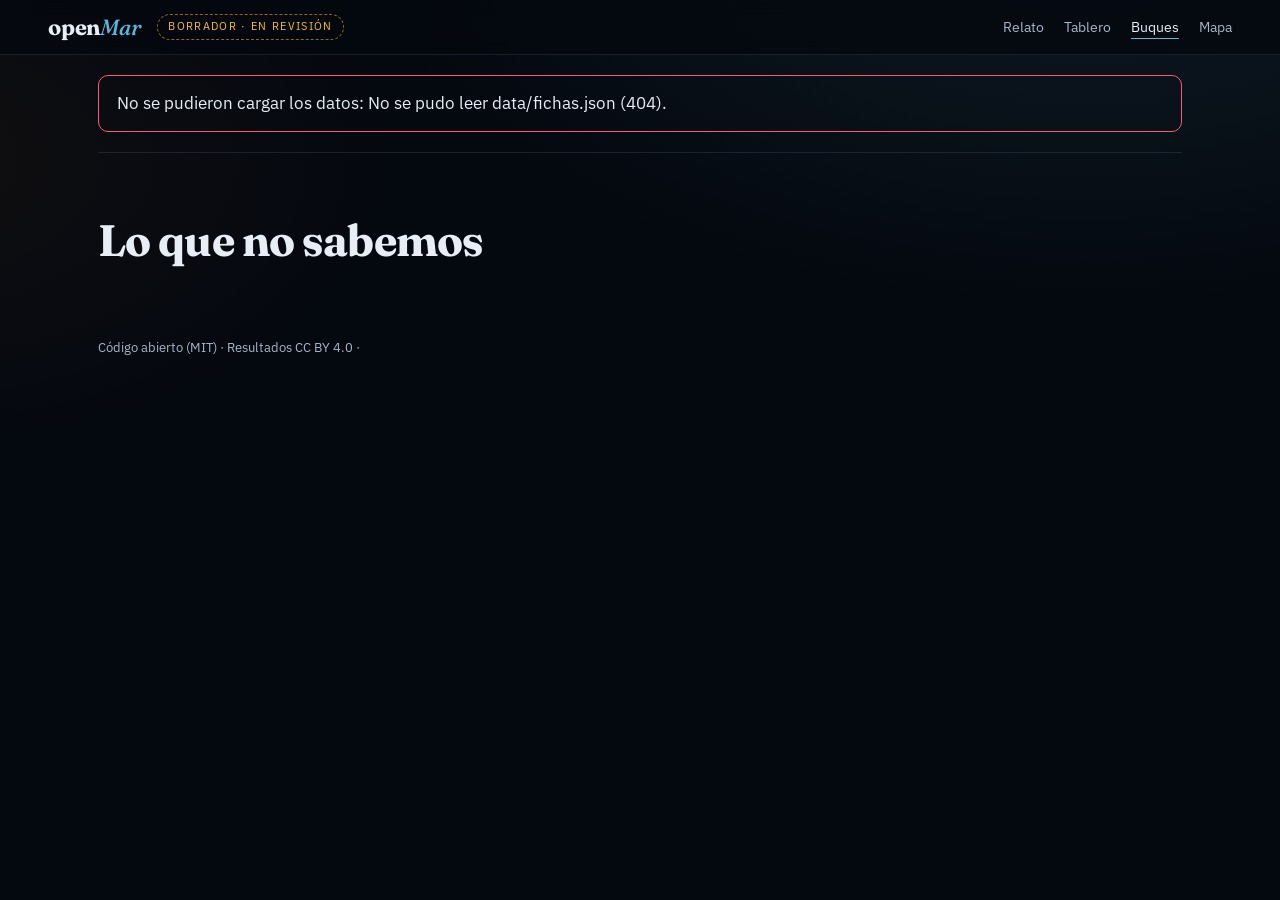
==== site/buque.html @ 01c249df "fix: ficha por buque, correcciones de la revisión - apagones por marea cuenta sólo los ocurridos dur" ====
<!doctype html>
<html lang="es">
<head>
  <meta charset="utf-8">
  <meta name="viewport" content="width=device-width, initial-scale=1">
  <title>openMar · Ficha de buque</title>
  <meta name="description" content="Ficha de un buque de la flota potera argentina: mareas, observadores a bordo, apagones de AIS y escalas en puerto, cruzados desde fuentes públicas.">
  <meta name="robots" content="noindex, nofollow">
  <meta name="theme-color" content="#04080f">
  <link rel="icon" href="data:image/svg+xml,%3Csvg xmlns='http://www.w3.org/2000/svg' viewBox='0 0 32 32'%3E%3Crect width='32' height='32' rx='8' fill='%2304080f'/%3E%3Ccircle cx='11' cy='19' r='4' fill='%2334d399'/%3E%3Ccircle cx='19' cy='12' r='3' fill='%23fbbf24'/%3E%3Ccircle cx='22' cy='21' r='3' fill='%23fb5a6e'/%3E%3C/svg%3E">
  <link rel="preconnect" href="https://fonts.googleapis.com">
  <link rel="preconnect" href="https://fonts.gstatic.com" crossorigin>
  <link href="https://fonts.googleapis.com/css2?family=Fraunces:ital,opsz,wght@0,9..144,500;0,9..144,700;1,9..144,500&family=IBM+Plex+Sans:wght@400;500;600&display=swap" rel="stylesheet">
  <link href="tokens.css" rel="stylesheet">
  <link href="relato.css" rel="stylesheet">
  <link href="tablero.css" rel="stylesheet">
  <link href="buque.css" rel="stylesheet">
</head>
<body class="is-board">
  <a class="skip" href="#ficha">Saltar al contenido</a>
  <header class="top">
    <a class="top__brand" href="./">open<span>Mar</span></a>
    <p class="top__draft">Borrador · en revisión</p>
    <nav class="top__nav" aria-label="Secciones">
      <a href="./">Relato</a>
      <a href="tablero.html">Tablero</a>
      <a href="buque.html" aria-current="page">Buques</a>
      <a href="mapa.html">Mapa</a>
    </nav>
  </header>

  <main id="ficha" class="board" aria-busy="true">
    <!-- Ficha de un buque: se completa desde data/fichas.json -->
    <article id="vessel" hidden>
      <header class="vhead">
        <p class="kicker">Ficha de buque · <span data-n="temporada">–</span></p>
        <h1 class="vhead__name" id="v-name"></h1>
        <p class="vhead__meta" id="v-meta"></p>
        <p class="vhead__status" id="v-status"></p>
        <p class="vhead__summary" id="v-summary"></p>
        <p class="vhead__links"><a class="btn" id="v-map" href="mapa.html">Ver en el mapa →</a> <a class="btn btn--ghost" href="buque.html">Todos los buques</a></p>
      </header>

      <section class="kpis" aria-label="El buque contra la flota" id="v-kpis"></section>

      <section class="card-ind card-ind--wide timeline-card" aria-labelledby="tl-title">
        <h2 id="tl-title">Su año, en una línea</h2>
        <p class="card-ind__q">Mareas informadas por el INIDEP, apagones de AIS y llegadas a puerto detectadas por Global Fishing Watch, sobre el mismo calendario.</p>
        <div class="timeline" id="timeline" role="group" aria-labelledby="tl-title"></div>
        <ul class="tl-legend" id="tl-legend"></ul>
        <p class="how"><strong>Cómo se lee:</strong> cada barra es una marea, del día de salida al de regreso. Las mareas llegan hasta el corte del informe del INIDEP; las escalas y los apagones cubren todo el año.</p>
      </section>

      <section class="panel-grid">
        <article class="card-ind">
          <h2>¿Llevó observador?</h2>
          <p class="card-ind__q">Viajes con observador del INIDEP, año por año. La barra entera es el 100 % de los viajes del buque.</p>
          <ol class="series__bars" id="v-series" aria-label="Porcentaje de viajes con observador por año"></ol>
          <p class="how"><strong>Cómo se calcula:</strong> 2021–2024, Tabla 9 del informe de observadores 2024. Temporada, Anexo 1 del ITO 026/2025.</p>
        </article>

        <article class="card-ind">
          <h2>Registro</h2>
          <p class="card-ind__q">Lo que dice el Registro de Flota Pesquera. El armador es la empresa titular del permiso, no necesariamente el dueño final.</p>
          <dl class="facts" id="v-registry"></dl>
          <p class="how"><strong>Fuente:</strong> Registro de Flota Pesquera (CPA y Sin Azul No Hay Verde). El origen del capital no es una señal en openMar: las reglas son las mismas para todas las empresas.</p>
        </article>
      </section>

      <section class="card-ind card-ind--wide" aria-labelledby="trips-title">
        <h2 id="trips-title">Mareas de la temporada</h2>
        <div class="table-wrap" tabindex="0" role="region" aria-labelledby="trips-title">
          <table class="table table--plain" id="v-trips"></table>
        </div>
      </section>

      <section class="card-ind card-ind--wide" aria-labelledby="gaps-title">
        <h2 id="gaps-title">Apagones de AIS</h2>
        <p class="card-ind__q">Cortes de <span data-n="reglas.horas_minimas_apagon">–</span> horas o más en la señal de posición. Un apagón no es una infracción: puede ser una falla, mala recepción o un apagado a propósito.</p>
        <div class="table-wrap" tabindex="0" role="region" aria-labelledby="gaps-title">
          <table class="table table--plain" id="v-gaps"></table>
        </div>
      </section>

      <section class="card-ind card-ind--wide" aria-labelledby="ports-title">
        <h2 id="ports-title">Llegadas a puerto</h2>
        <p class="card-ind__q">Escalas de confianza alta detectadas por AIS. Una escala no es necesariamente una descarga.</p>
        <div class="table-wrap" tabindex="0" role="region" aria-labelledby="ports-title">
          <table class="table table--plain" id="v-ports"></table>
        </div>
        <p class="how" id="ports-note" hidden><strong>*</strong> Global Fishing Watch no trae el nombre de ese puerto en la escala; se completó con el de otras escalas del mismo puerto.</p>
      </section>
    </article>

    <!-- Índice: sin buque elegido, o con uno que no existe -->
    <section id="directory" hidden aria-labelledby="dir-title">
      <header class="board__head">
        <p class="kicker">Buques · <span data-n="temporada">–</span></p>
        <h1 class="board__title" id="dir-title">Una ficha por barco</h1>
        <p class="board__lede">Todo lo que se sabe de cada buque de la flota potera, cruzado entre fuentes públicas. Para citar un barco en una nota, linkeá su ficha.</p>
        <p class="notice" id="dir-notice" hidden></p>
      </header>
      <label class="search">
        <span class="sr-only">Buscar buque o empresa</span>
        <input type="search" id="dir-search" placeholder="Buscar buque o empresa" autocomplete="off">
      </label>
      <p class="how" id="dir-count" aria-live="polite"></p>
      <ul class="directory" id="dir-list"></ul>
    </section>

    <section class="chapter chapter--limits" aria-labelledby="limits-title">
      <div class="chapter__text">
        <h2 id="limits-title">Lo que no sabemos</h2>
      </div>
      <ul class="limits" id="limits"></ul>
      <p class="foot">Código abierto (MIT) · Resultados CC BY 4.0 · <span id="generated"></span></p>
    </section>
  </main>

  <noscript><p class="noscript">Esta página necesita JavaScript para mostrar la ficha. Los datos están en <a href="data/fichas.json">fichas.json</a>.</p></noscript>
  <script src="comun.js"></script>
  <script src="buque.js"></script>
</body>
</html>
---- site/tokens.css ----
/* Tokens compartidos por la portada y el mapa. */
:root {
  color-scheme: dark;
  --sea-0: #04080f;
  --sea-1: #07101c;
  --sea-2: #0c1828;
  --line: rgba(148, 178, 214, 0.14);
  --line-strong: rgba(148, 178, 214, 0.28);
  --ink: #e8eef6;
  --ink-2: #a8b6c8;
  --ink-3: #6f7f94;
  --rojo: #fb5a6e;
  --amarillo: #fbbf24;
  --verde: #34d399;
  --gap: #fb923c;
  --zee: #5fb4d9;
  --font-display: "Fraunces", Georgia, serif;
  --font-body: "IBM Plex Sans", system-ui, sans-serif;
  --panel-w: 380px;
  --ease: cubic-bezier(0.16, 1, 0.3, 1);
}
---- site/relato.css ----
/* openMar · portada infográfica. Editorial oscuro: titulares en Fraunces, datos en Plex. */

* { box-sizing: border-box; }
html { background: var(--sea-0); color: var(--ink); scroll-behavior: smooth; }
body {
  margin: 0; font: 17px/1.6 var(--font-body); -webkit-font-smoothing: antialiased;
  background:
    radial-gradient(1200px 600px at 85% -10%, rgba(95, 180, 217, 0.10), transparent 60%),
    radial-gradient(900px 500px at -10% 30%, rgba(251, 146, 60, 0.05), transparent 60%),
    var(--sea-0);
}
a { color: inherit; }
:focus-visible { outline: 2px solid var(--zee); outline-offset: 3px; border-radius: 4px; }
.sr-only { position: absolute; width: 1px; height: 1px; overflow: hidden; clip: rect(0 0 0 0); white-space: nowrap; }
.skip { position: absolute; left: 16px; top: -60px; z-index: 20; padding: 10px 16px; border-radius: 8px; background: var(--zee); color: var(--sea-0); font-weight: 600; }
.skip:focus { top: 12px; }

/* ---------- Barra superior ---------- */
.top {
  position: sticky; top: 0; z-index: 10; display: flex; align-items: center; gap: 16px;
  padding: 14px clamp(16px, 4vw, 48px);
  background: rgba(4, 8, 15, 0.78); backdrop-filter: blur(10px); border-bottom: 1px solid var(--line);
}
.top__brand { font: 700 22px/1 var(--font-display); text-decoration: none; letter-spacing: -0.01em; }
.top__brand span { color: var(--zee); font-style: italic; font-weight: 500; }
.top__draft {
  margin: 0; padding: 3px 10px; border: 1px dashed rgba(251, 191, 36, 0.55); border-radius: 999px;
  color: var(--amarillo); font-size: 11px; letter-spacing: 0.12em; text-transform: uppercase;
}
.top__nav { margin-left: auto; display: flex; gap: 20px; font-size: 14px; }
.top__nav a { color: var(--ink-2); text-decoration: none; }
.top__nav a:hover { color: var(--ink); }
.top__nav a[aria-current="page"] { color: var(--ink); text-decoration: underline; text-decoration-color: var(--zee); text-underline-offset: 6px; }

/* ---------- Portada ---------- */
main { max-width: 1180px; margin: 0 auto; padding: 0 clamp(16px, 4vw, 48px); }
.hero { min-height: calc(100dvh - 60px); display: flex; flex-direction: column; justify-content: center; padding: 48px 0 32px; }
.kicker { margin: 0 0 18px; color: var(--zee); font-size: 13px; letter-spacing: 0.18em; text-transform: uppercase; }
.hero__title {
  margin: 0; max-width: 20ch; font: 700 clamp(36px, 6.2vw, 78px)/1.02 var(--font-display); letter-spacing: -0.025em;
}
.hero__title em { display: block; margin-top: 0.35em; color: var(--ink-2); font-style: italic; font-weight: 500; }
.hero__title em span { color: var(--gap); font-style: normal; }
.hero__lede { max-width: 58ch; margin: 32px 0 0; color: var(--ink-2); font-size: clamp(16px, 1.6vw, 19px); }
.hero__scroll { margin: 48px 0 0; color: var(--ink-3); font-size: 13px; letter-spacing: 0.08em; }

/* ---------- Capítulos ---------- */
.chapter {
  display: grid; grid-template-columns: minmax(0, 5fr) minmax(0, 6fr); gap: clamp(28px, 5vw, 72px); align-items: center;
  padding: clamp(64px, 10vw, 120px) 0; border-top: 1px solid var(--line);
}
.chapter__text { max-width: 46ch; }
.chapter, .chapter h2 { scroll-margin-top: 80px; }
.chapter__n { margin: 0 0 6px; color: var(--ink-3); font: 500 15px/1 var(--font-display); font-style: italic; }
.chapter h2 { margin: 0 0 18px; font: 700 clamp(28px, 3.6vw, 44px)/1.08 var(--font-display); letter-spacing: -0.02em; }
.chapter p { margin: 0 0 14px; color: var(--ink-2); }
.chapter strong { color: var(--ink); font-weight: 600; }
.hl-obs { color: var(--zee) !important; }
.hl-dim { color: var(--ink) !important; }
.hl-red { color: var(--rojo) !important; }
.source { margin-top: 22px !important; color: var(--ink-3) !important; font-size: 13px; line-height: 1.5; }
.figure-big { display: flex; align-items: baseline; gap: 12px; margin: 26px 0 0 !important; }
.figure-big span { color: var(--zee); font: 700 clamp(48px, 6vw, 72px)/1 var(--font-display); letter-spacing: -0.03em; }
.figure-big small { color: var(--ink-3); font-size: 14px; }

/* Revelado al hacer scroll: sólo opacidad y transform. */
.is-ready .chapter > * { opacity: 0; transform: translateY(18px); transition: opacity 700ms var(--ease), transform 700ms var(--ease); }
.is-ready .chapter.is-in > * { opacity: 1; transform: none; }
.is-ready .chapter.is-in > *:nth-child(2) { transition-delay: 120ms; }

/* ---------- Gráficos ---------- */
.waffle, .dots, .strip { display: grid; gap: 5px; justify-content: start; }
.waffle { grid-template-columns: repeat(auto-fill, 14px); }
.waffle .cell { width: 14px; height: 14px; border-radius: 3px; background: rgba(148, 178, 214, 0.30); }
.waffle .cell--obs { background: var(--zee); box-shadow: 0 0 12px rgba(95, 180, 217, 0.75); }

.dots { grid-template-columns: repeat(auto-fill, 26px); gap: 10px; }
.dots .dot { width: 26px; height: 26px; border-radius: 50%; }
.dots .dot--obs { background: var(--zee); box-shadow: 0 0 10px rgba(95, 180, 217, 0.55); }
.dots .dot--never { border: 1.5px solid rgba(148, 178, 214, 0.55); }

.strip { grid-template-columns: repeat(auto-fill, 18px); gap: 6px; }
.strip .gap { width: 18px; height: 30px; border-radius: 4px; }
.gap--sin { background: var(--gap); }
.gap--con { background: var(--zee); }
.gap--fuera { background: transparent; border: 1.5px solid var(--amarillo); }

.is-ready .chapter .cell, .is-ready .chapter .dot, .is-ready .chapter .gap {
  opacity: 0; transform: scale(0.4); transition: opacity 400ms var(--ease), transform 400ms var(--ease);
  transition-delay: calc(var(--i) * 3ms + 200ms);
}
.is-ready .chapter .dots .dot, .is-ready .chapter .strip .gap { transition-delay: calc(var(--i) * 12ms + 200ms); }
.is-ready .chapter.is-in .cell, .is-ready .chapter.is-in .dot, .is-ready .chapter.is-in .gap { opacity: 1; transform: none; }

.legend { list-style: none; margin: 20px 0 0; padding: 0; display: grid; gap: 8px; color: var(--ink-2); font-size: 15px; }
.legend li { display: flex; align-items: center; gap: 10px; }
.legend b { color: var(--ink); font-weight: 600; }
.sw { width: 12px; height: 20px; border-radius: 3px; flex: none; }
.sw--sin { background: var(--gap); }
.sw--con { background: var(--zee); }
.sw--fuera { border: 1.5px solid var(--amarillo); }

.viz-stack { display: grid; gap: 36px; }
.series { margin: 0; }
.series__title { margin: 0 0 14px; color: var(--ink-3); font-size: 12px; letter-spacing: 0.14em; text-transform: uppercase; }
.series__bars { list-style: none; margin: 0; padding: 0; display: grid; grid-template-columns: repeat(5, 1fr); gap: 14px; align-items: end; }
.series__year { display: grid; gap: 6px; justify-items: center; }
.series__track { position: relative; width: 100%; max-width: 56px; height: 140px; border-radius: 6px; background: rgba(148, 178, 214, 0.10); border: 1px solid var(--line); overflow: hidden; }
.series__fill { position: absolute; inset: auto 0 0 0; height: var(--h); min-height: 2px; background: var(--zee); box-shadow: 0 0 12px rgba(95, 180, 217, 0.7); transform-origin: bottom; }
.series__year:last-child .series__fill { background: repeating-linear-gradient(135deg, var(--zee) 0 6px, rgba(95, 180, 217, 0.55) 6px 12px); }
.series__pct { font: 700 18px/1 var(--font-display); }
.series__label { color: var(--ink-3); font-size: 13px; }
.series__note { margin: 10px 0 0; color: var(--ink-3); font-size: 12.5px; }
.is-ready .chapter .series__fill { transform: scaleY(0); transition: transform 900ms var(--ease) 300ms; }
.is-ready .chapter.is-in .series__fill { transform: none; }
.caveat { padding: 12px 14px; border-left: 2px solid var(--amarillo); background: rgba(251, 191, 36, 0.06); border-radius: 0 8px 8px 0; font-size: 15px; }

.chapter--turn { background: linear-gradient(90deg, transparent, rgba(95, 180, 217, 0.04), transparent); }
.bars { display: grid; gap: 18px; padding: 28px; border: 1px solid var(--line); border-radius: 16px; background: rgba(12, 24, 40, 0.6); }
.bars__title { margin: 0; color: var(--ink-3); font-size: 12px; letter-spacing: 0.14em; text-transform: uppercase; }
.bar { display: grid; grid-template-columns: 130px 1fr 52px; align-items: center; gap: 14px; }
.bar__label { color: var(--ink-2); font-size: 14px; }
.bar__track { height: 22px; border-radius: 6px; background: rgba(148, 178, 214, 0.08); overflow: hidden; }
.bar__fill { display: block; height: 100%; width: var(--w); border-radius: 6px; transform-origin: left; }
.bar__fill--sin { background: var(--gap); }
.bar__fill--con { background: var(--zee); }
.is-ready .chapter .bar__fill { transform: scaleX(0); transition: transform 900ms var(--ease) 300ms; }
.is-ready .chapter.is-in .bar__fill { transform: none; }
.bar__value { font: 700 22px/1 var(--font-display); text-align: right; }

/* ---------- Tarjetas de señales repetidas ---------- */
.chapter--list, .chapter--limits, .chapter--sources { grid-template-columns: 1fr; align-items: start; row-gap: 28px; }
.cards { list-style: none; margin: 0; padding: 0; display: grid; grid-template-columns: repeat(auto-fill, minmax(250px, 1fr)); gap: 14px; }
.card a {
  display: grid; gap: 4px; height: 100%; padding: 20px; text-decoration: none;
  border: 1px solid var(--line); border-left: 3px solid var(--rojo); border-radius: 12px; background: rgba(12, 24, 40, 0.55);
  transition: border-color 200ms var(--ease), transform 200ms var(--ease), background 200ms var(--ease);
}
.card a:hover { border-color: var(--line-strong); border-left-color: var(--rojo); background: var(--sea-2); transform: translateY(-2px); }
.card__name { font-weight: 600; font-size: 17px; }
.card__owner { color: var(--ink-3); font-size: 12px; letter-spacing: 0.04em; text-transform: uppercase; }
.card__big { margin-top: 12px; color: var(--rojo); font: 700 30px/1 var(--font-display); }
.card__detail { color: var(--ink-2); font-size: 14px; }
.card__history { margin-top: 8px; padding-top: 10px; border-top: 1px solid var(--line); color: var(--ink-3); font-size: 13px; }
.cards__more { margin: 8px 0 0; }
.btn {
  display: inline-block; padding: 12px 20px; border-radius: 999px; text-decoration: none; font-weight: 600;
  background: var(--zee); color: var(--sea-0); transition: transform 200ms var(--ease), box-shadow 200ms var(--ease);
}
.btn:hover { transform: translateY(-1px); box-shadow: 0 8px 24px rgba(95, 180, 217, 0.3); }
.btn--ghost { background: transparent; color: var(--ink); border: 1px solid var(--line-strong); }
.btn--ghost:hover { box-shadow: none; border-color: var(--zee); }
.btn:focus-visible { outline: 2px solid var(--zee); outline-offset: 3px; }

/* ---------- Lo que no sabemos y fuentes ---------- */
.limits { margin: 0; padding: 0; list-style: none; display: grid; grid-template-columns: repeat(auto-fill, minmax(300px, 1fr)); gap: 14px; }
.limits li { padding: 16px 18px; border: 1px dashed var(--line-strong); border-radius: 12px; color: var(--ink-2); font-size: 14.5px; }
.limits strong { color: var(--amarillo); font-weight: 600; }
.sources { margin: 0; padding-left: 20px; color: var(--ink-2); display: grid; gap: 6px; }
.sources a { color: var(--ink); text-underline-offset: 3px; text-decoration-color: var(--line-strong); }
.foot { margin: 36px 0 60px; color: var(--ink-3); font-size: 13px; }
.error, .noscript { margin: 20px 0; padding: 14px 18px; border: 1px solid var(--rojo); border-radius: 10px; color: var(--ink); }

@media (max-width: 860px) {
  body { font-size: 16px; }
  .chapter { grid-template-columns: 1fr; }
  .top__draft { display: none; }
  .waffle { grid-template-columns: repeat(auto-fill, 11px); gap: 4px; }
  .waffle .cell { width: 11px; height: 11px; border-radius: 2px; }
  .dots { grid-template-columns: repeat(auto-fill, 20px); gap: 8px; }
  .dots .dot { width: 20px; height: 20px; }
  .bar { grid-template-columns: 100px 1fr 44px; }
}

@media (max-width: 480px) {
  .bar { grid-template-columns: 1fr auto; row-gap: 6px; }
  .bar__track { grid-column: 1 / -1; grid-row: 2; }
  .bars { padding: 20px; }
  .series__track { height: 90px; }
}

@media (prefers-reduced-motion: reduce) {
  html { scroll-behavior: auto; }
  .is-ready .chapter > *, .is-ready .chapter .cell, .is-ready .chapter .dot, .is-ready .chapter .gap, .is-ready .chapter .bar__fill, .is-ready .chapter .series__fill {
    opacity: 1; transform: none; transition: none;
  }
}
---- site/tablero.css ----
/* openMar · tablero. Se apoya en relato.css (tipografía, colores, series, límites). */

.board { padding-bottom: 40px; }
.board__head { padding: clamp(40px, 7vw, 80px) 0 32px; max-width: 760px; }
.board__title { margin: 0; font: 700 clamp(32px, 4.6vw, 56px)/1.05 var(--font-display); letter-spacing: -0.025em; }
.board__lede { margin: 18px 0 0; color: var(--ink-2); max-width: 62ch; }

/* ---------- KPIs ---------- */
.kpis { display: grid; grid-template-columns: repeat(4, minmax(0, 1fr)); gap: 14px; margin-bottom: 18px; }
.kpi { padding: 22px 22px 18px; border: 1px solid var(--line); border-radius: 16px; background: rgba(12, 24, 40, 0.55); }
.kpi__value { margin: 0; font: 700 clamp(38px, 4vw, 52px)/1 var(--font-display); letter-spacing: -0.02em; }
.kpi__value small { color: var(--ink-3); font-size: 0.45em; font-weight: 500; letter-spacing: 0; }
.kpi__value--obs { color: var(--zee); }
.kpi__value--gap { color: var(--gap); }
.kpi__value--port { color: var(--verde); }
.kpi__label { margin: 12px 0 0; color: var(--ink); font-size: 15px; line-height: 1.4; }
.kpi__meta { margin: 8px 0 0; color: var(--ink-3); font-size: 13px; }

/* ---------- Indicadores ---------- */
.panel-grid { display: grid; grid-template-columns: repeat(2, minmax(0, 1fr)); gap: 14px; }
.card-ind { padding: 26px; border: 1px solid var(--line); border-radius: 16px; background: rgba(12, 24, 40, 0.4); display: flex; flex-direction: column; }
.card-ind--wide { grid-column: 1 / -1; }
.card-ind h2, .owners h2 { margin: 0 0 6px; font: 700 26px/1.15 var(--font-display); letter-spacing: -0.015em; }
.card-ind__q { margin: 0 0 22px; color: var(--ink-2); font-size: 15px; max-width: 70ch; }
.how { margin: auto 0 0; padding-top: 20px; color: var(--ink-3); font-size: 13px; line-height: 1.5; }
.how strong { color: var(--ink-2); font-weight: 600; }
.how--warn { margin-top: 0; padding-top: 10px; }
.how--warn strong { color: var(--amarillo); }

.stack { display: flex; height: 40px; border-radius: 10px; overflow: hidden; background: rgba(148, 178, 214, 0.08); }
.stack__part { width: var(--w); }
.stack__part + .stack__part { border-left: 2px solid var(--sea-0); }
.stack__part--sin { background: var(--gap); }
.stack__part--con { background: var(--zee); }
.stack__part--fuera { background: repeating-linear-gradient(135deg, var(--amarillo) 0 4px, transparent 4px 9px); }
.stack__legend { list-style: none; margin: 18px 0 0; padding: 0; display: grid; gap: 8px; color: var(--ink-2); font-size: 15px; }
.stack__legend li { display: flex; align-items: center; gap: 10px; }
.stack__legend b { color: var(--ink); }

.ports { list-style: none; margin: 0; padding: 0; display: grid; gap: 10px; }
.port { display: grid; grid-template-columns: 220px 1fr 140px; align-items: center; gap: 14px; }
.port__name { font-weight: 500; font-size: 14px; }
.port__name em { color: var(--amarillo); font-style: normal; }
.port__track { height: 16px; border-radius: 5px; background: rgba(148, 178, 214, 0.08); overflow: hidden; }
.port__fill { display: block; height: 100%; width: var(--w); min-width: 3px; background: var(--verde); border-radius: 5px; }
.port--abroad .port__fill { background: var(--amarillo); }
.port__value { font: 700 18px/1 var(--font-display); text-align: right; }
.port__value small { color: var(--ink-3); font: 400 12.5px/1 var(--font-body); }

/* ---------- Tabla por armador ---------- */
.owners { margin-top: 14px; padding: 26px; border: 1px solid var(--line); border-radius: 16px; background: rgba(12, 24, 40, 0.4); }
.owners__head { display: flex; flex-wrap: wrap; align-items: flex-end; justify-content: space-between; gap: 16px; }
.owners .card-ind__q { margin-bottom: 18px; }
.search input {
  width: 260px; max-width: 100%; padding: 10px 14px; border: 1px solid var(--line-strong); border-radius: 10px;
  background: var(--sea-2); color: var(--ink); font: inherit; font-size: 15px;
}
.search input:focus-visible { outline: 2px solid var(--zee); outline-offset: 1px; }
.table-wrap { overflow-x: auto; border: 1px solid var(--line); border-radius: 12px; }
.table-wrap:focus-visible { outline: 2px solid var(--zee); outline-offset: 2px; }
.table { width: 100%; border-collapse: collapse; font-size: 14px; font-variant-numeric: tabular-nums; }
.table thead th { background: var(--sea-2); text-align: right; padding: 0; border-bottom: 1px solid var(--line-strong); }
.table thead th:first-child { text-align: left; }
.table thead button {
  width: 100%; padding: 12px 14px; border: 0; background: none; color: var(--ink-2); font: 600 12px/1.3 var(--font-body);
  letter-spacing: 0.04em; text-transform: uppercase; text-align: inherit; cursor: pointer; display: inline-flex; gap: 6px; justify-content: flex-end; align-items: center;
}
.table thead th:first-child button { justify-content: flex-start; }
.table thead button:hover { color: var(--ink); }
.table thead button:focus-visible { outline: 2px solid var(--zee); outline-offset: -2px; }
.sort::after { content: "↕"; color: var(--ink-2); }
th[aria-sort="descending"] .sort::after { content: "↓"; color: var(--zee); }
th[aria-sort="ascending"] .sort::after { content: "↑"; color: var(--zee); }
.table tbody th, .table td { padding: 11px 14px; border-bottom: 1px solid var(--line); text-align: right; white-space: nowrap; }
.table tbody th { text-align: left; font-weight: 500; white-space: normal; min-width: 220px; position: sticky; left: 0; background: var(--sea-1); }
.table thead th:first-child { position: sticky; left: 0; z-index: 1; }
.table tbody tr:hover { background: rgba(148, 178, 214, 0.05); }
.table tbody tr.is-aggregate th { color: var(--ink-3); font-style: italic; }
.meter { display: inline-block; width: 46px; height: 6px; margin-right: 8px; vertical-align: middle; border-radius: 3px;
  background: linear-gradient(90deg, var(--zee) var(--w), rgba(148, 178, 214, 0.15) var(--w)); }
.pill { display: inline-block; min-width: 24px; padding: 2px 8px; border-radius: 999px; text-align: center; font-weight: 600; }
.pill--rojo { background: rgba(251, 90, 110, 0.18); color: var(--rojo); }

.is-board .chapter--limits { padding-top: 64px; }

@media (max-width: 960px) {
  .kpis { grid-template-columns: repeat(2, minmax(0, 1fr)); }
  .panel-grid { grid-template-columns: 1fr; }
  .port { grid-template-columns: 150px 1fr 110px; }
}

@media (max-width: 520px) {
  .kpis { grid-template-columns: 1fr; }
  .card-ind, .owners { padding: 20px; }
  .port { grid-template-columns: 1fr auto; row-gap: 6px; }
  .port__track { grid-column: 1 / -1; grid-row: 2; }
  .search input { width: 100%; }
  .table tbody th { min-width: 150px; }
  .owners__head label { width: 100%; }
}
---- site/buque.css ----
/* openMar · ficha por buque. Se apoya en relato.css y tablero.css. */

.dot { display: inline-block; width: 10px; height: 10px; border-radius: 50%; flex: none; }
.dot--rojo { background: var(--rojo); box-shadow: 0 0 10px var(--rojo); }
.dot--amarillo { background: var(--amarillo); box-shadow: 0 0 10px var(--amarillo); }
.dot--verde { background: var(--verde); }
.muted { color: var(--ink-3); }
.hl-warn { color: var(--amarillo); font-weight: 600; }

/* ---------- Encabezado ---------- */
.vhead { padding: clamp(36px, 6vw, 72px) 0 28px; max-width: 820px; }
.vhead__name { margin: 0; font: 700 clamp(40px, 6.4vw, 80px)/0.98 var(--font-display); letter-spacing: -0.03em; overflow-wrap: anywhere; }
.vhead__meta { margin: 14px 0 0; color: var(--ink-2); font-size: 15px; letter-spacing: 0.06em; text-transform: uppercase; }
.vhead__status {
  display: flex; flex-wrap: wrap; align-items: baseline; gap: 4px 10px; margin: 24px 0 0; padding: 12px 16px;
  border: 1px solid var(--line); border-left-width: 3px; border-radius: 0 10px 10px 0; color: var(--ink-2); font-size: 15px;
}
.vhead__status .dot { align-self: center; }
.vhead__status b { color: var(--ink); }
.vhead__status--rojo { border-left-color: var(--rojo); background: rgba(251, 90, 110, 0.06); }
.vhead__status--amarillo { border-left-color: var(--amarillo); background: rgba(251, 191, 36, 0.05); }
.vhead__status--verde { border-left-color: var(--verde); }
.vhead__summary { margin: 18px 0 0; color: var(--ink-2); font-size: 17px; max-width: 64ch; }
.vhead__links { display: flex; flex-wrap: wrap; align-items: center; gap: 12px; margin: 26px 0 0; }

#vessel > * + * { margin-top: 14px; }
#vessel .kpis { margin-bottom: 0; }

/* ---------- Línea de tiempo ---------- */
.timeline { display: grid; gap: 10px; }
.tl-lane { display: grid; grid-template-columns: 92px 1fr; align-items: center; gap: 14px; }
.tl-lane__name { color: var(--ink-3); font-size: 12px; letter-spacing: 0.12em; text-transform: uppercase; }
.tl-track {
  position: relative; height: 30px; margin: 0; padding: 0; list-style: none; border-radius: 6px;
  background: repeating-linear-gradient(90deg, rgba(148, 178, 214, 0.07) 0 1px, transparent 1px calc(100% / 12)), rgba(148, 178, 214, 0.04);
}
.tl-track > li { position: absolute; top: 50%; left: var(--x); transform: translate(-50%, -50%); }
.tl-trip {
  left: var(--x) !important; transform: translateY(-50%) !important; width: var(--w); height: 22px; border-radius: 4px;
  background: rgba(148, 178, 214, 0.32); border: 1px solid rgba(148, 178, 214, 0.5);
}
.tl-trip--obs { background: var(--zee); border-color: var(--zee); box-shadow: 0 0 12px rgba(95, 180, 217, 0.6); }
.tl-gap { width: 4px; height: 26px; border-radius: 2px; background: var(--gap); box-shadow: 0 0 8px rgba(251, 146, 60, 0.7); }
.tl-gap--con { background: var(--zee); box-shadow: none; }
.tl-port { width: 11px; height: 11px; border-radius: 50%; background: var(--verde); border: 2px solid var(--sea-1); }
.tl-port__tag { position: absolute; bottom: 100%; left: 50%; transform: translate(-50%, -2px); color: var(--amarillo); font-size: 10px; font-weight: 600; letter-spacing: 0.04em; }
.tl-port--abroad { width: 15px; height: 15px; background: var(--amarillo); box-shadow: 0 0 10px var(--amarillo); z-index: 1; }
.tl-track > .tl-empty { position: static; transform: none; padding: 6px 10px; color: var(--ink-3); font-size: 13px; }
.tl-axis { position: relative; height: 18px; margin-left: 106px; }
.tl-month { position: absolute; left: var(--x); color: var(--ink-3); font-size: 12px; }
.tl-legend { list-style: none; display: flex; flex-wrap: wrap; gap: 8px 22px; margin: 18px 0 0; padding: 0; color: var(--ink-2); font-size: 14px; }
.tl-legend li { display: flex; align-items: center; gap: 8px; }
.tl-sw { display: inline-block; flex: none; }
.tl-sw--trip { width: 22px; height: 12px; border-radius: 3px; background: rgba(148, 178, 214, 0.32); border: 1px solid rgba(148, 178, 214, 0.5); }
.tl-sw--obs { width: 22px; height: 12px; border-radius: 3px; background: var(--zee); }
.tl-sw--gap { width: 4px; height: 16px; border-radius: 2px; background: var(--gap); }
.tl-sw--port { width: 11px; height: 11px; border-radius: 50%; background: var(--verde); }
.tl-sw--abroad { width: 13px; height: 13px; border-radius: 50%; background: var(--amarillo); }

/* ---------- Registro ---------- */
.facts { display: grid; grid-template-columns: auto 1fr; gap: 12px 18px; margin: 0; font-size: 15px; }
.facts dt { color: var(--ink-3); }
.facts dd { margin: 0; color: var(--ink); }

/* ---------- Tablas ---------- */
.table--plain thead th, .table--plain tbody th, .table--plain td { text-align: left; }
.table--plain td.n, .table--plain thead th.n { text-align: right; }
.table--plain thead th { padding: 11px 14px; color: var(--ink-2); font: 600 12px/1.3 var(--font-body); letter-spacing: 0.04em; text-transform: uppercase; }
.table--plain tbody th { min-width: 0; position: static; background: none; }
.table--plain thead th:first-child { position: static; }
.table__empty { text-align: left !important; color: var(--ink-3); white-space: normal !important; }
.pill--obs { background: rgba(95, 180, 217, 0.18); color: var(--zee); }
.pill--gap { background: rgba(251, 146, 60, 0.18); color: var(--gap); }
.pill--warn { background: rgba(251, 191, 36, 0.18); color: var(--amarillo); }

/* ---------- Índice ---------- */
.notice { margin: 18px 0 0; padding: 12px 16px; border-left: 3px solid var(--amarillo); background: rgba(251, 191, 36, 0.06); border-radius: 0 8px 8px 0; }
#directory .search input { width: 360px; }
.directory { list-style: none; margin: 8px 0 0; padding: 0; display: grid; grid-template-columns: repeat(auto-fill, minmax(320px, 1fr)); gap: 10px; }
.dir-item {
  display: grid; grid-template-columns: auto 1fr; align-items: start; align-content: start; gap: 2px 12px; height: 100%; padding: 14px 16px;
  border: 1px solid var(--line); border-radius: 12px; background: rgba(12, 24, 40, 0.4); color: inherit; text-decoration: none;
  transition: border-color 200ms var(--ease), transform 200ms var(--ease);
}
.dir-item:hover { border-color: var(--line-strong); transform: translateY(-1px); }
.dir-item:focus-visible { outline: 2px solid var(--zee); outline-offset: 2px; }
.dir-item__name { font-weight: 600; font-size: 16px; }
.dir-item__owner, .dir-item__meta { grid-column: 2; color: var(--ink-3); font-size: 13px; }
.dir-item__meta { color: var(--ink-2); }

@media (max-width: 640px) {
  .tl-lane { grid-template-columns: 1fr; gap: 6px; }
  .tl-axis { margin-left: 0; }
  .tl-month:nth-child(even) { display: none; }
  #directory .search input { width: 100%; }
  .directory { grid-template-columns: 1fr; }
}

@media (max-width: 520px) {
  #vessel .kpis { grid-template-columns: repeat(2, minmax(0, 1fr)); gap: 10px; }
  #vessel .kpi { padding: 16px 14px 14px; }
  #vessel .kpi__value { font-size: 32px; }
  #vessel .kpi__label { font-size: 13.5px; }
  #vessel .kpi__meta { font-size: 12px; }
}
.dir-item .dot { margin-top: 6px; }
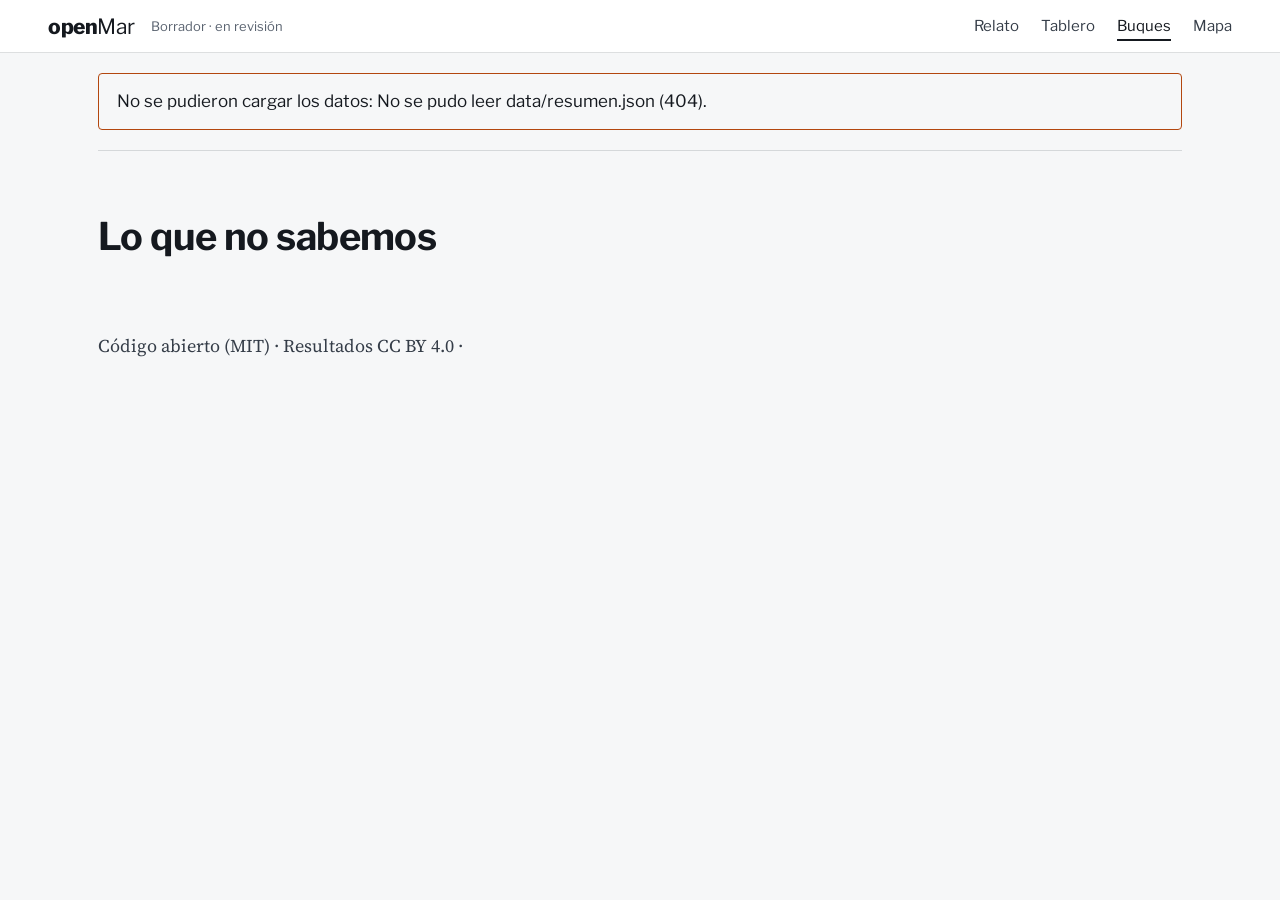
==== commit 5a1e3525: "feat: estética de diario en todo el sitio y menú en el mapa Fondo claro, Libre Franklin para títulos" ====
--- a/site/buque.html
+++ b/site/buque.html
@@ -6,12 +6,13 @@
   <title>openMar · Ficha de buque</title>
   <meta name="description" content="Ficha de un buque de la flota potera argentina: mareas, observadores a bordo, apagones de AIS y escalas en puerto, cruzados desde fuentes públicas.">
   <meta name="robots" content="noindex, nofollow">
-  <meta name="theme-color" content="#04080f">
-  <link rel="icon" href="data:image/svg+xml,%3Csvg xmlns='http://www.w3.org/2000/svg' viewBox='0 0 32 32'%3E%3Crect width='32' height='32' rx='8' fill='%2304080f'/%3E%3Ccircle cx='11' cy='19' r='4' fill='%2334d399'/%3E%3Ccircle cx='19' cy='12' r='3' fill='%23fbbf24'/%3E%3Ccircle cx='22' cy='21' r='3' fill='%23fb5a6e'/%3E%3C/svg%3E">
+  <meta name="theme-color" content="#ffffff">
+  <link rel="icon" href="data:image/svg+xml,%3Csvg xmlns='http://www.w3.org/2000/svg' viewBox='0 0 32 32'%3E%3Crect width='32' height='32' rx='4' fill='%2315191f'/%3E%3Crect x='7' y='7' width='8' height='8' fill='%231d5fa6'/%3E%3Crect x='17' y='7' width='8' height='8' fill='%23ffffff' opacity='.35'/%3E%3Crect x='7' y='17' width='8' height='8' fill='%23ffffff' opacity='.35'/%3E%3Crect x='17' y='17' width='8' height='8' fill='%23ffffff' opacity='.35'/%3E%3C/svg%3E">
   <link rel="preconnect" href="https://fonts.googleapis.com">
   <link rel="preconnect" href="https://fonts.gstatic.com" crossorigin>
-  <link href="https://fonts.googleapis.com/css2?family=Fraunces:ital,opsz,wght@0,9..144,500;0,9..144,700;1,9..144,500&family=IBM+Plex+Sans:wght@400;500;600&display=swap" rel="stylesheet">
+  <link href="https://fonts.googleapis.com/css2?family=Libre+Franklin:wght@400;500;600;700;800&family=Source+Serif+4:opsz,wght@8..60,400;8..60,600&display=swap" rel="stylesheet">
   <link href="tokens.css" rel="stylesheet">
+  <link href="cabecera.css" rel="stylesheet">
   <link href="relato.css" rel="stylesheet">
   <link href="tablero.css" rel="stylesheet">
   <link href="buque.css" rel="stylesheet">
--- a/site/tokens.css
+++ b/site/tokens.css
@@ -1,21 +1,28 @@
-/* Tokens compartidos por la portada y el mapa. */
+/* Tokens compartidos. Papel de diario: un azul para "hubo alguien a bordo", un óxido para los cortes de señal. */
 :root {
-  color-scheme: dark;
-  --sea-0: #04080f;
-  --sea-1: #07101c;
-  --sea-2: #0c1828;
-  --line: rgba(148, 178, 214, 0.14);
-  --line-strong: rgba(148, 178, 214, 0.28);
-  --ink: #e8eef6;
-  --ink-2: #a8b6c8;
-  --ink-3: #6f7f94;
-  --rojo: #fb5a6e;
-  --amarillo: #fbbf24;
-  --verde: #34d399;
-  --gap: #fb923c;
-  --zee: #5fb4d9;
-  --font-display: "Fraunces", Georgia, serif;
-  --font-body: "IBM Plex Sans", system-ui, sans-serif;
+  color-scheme: light;
+  --sea-0: #f6f7f8;
+  --sea-1: #ffffff;
+  --sea-2: #eceff2;
+  --line: rgba(20, 28, 40, 0.14);
+  --line-strong: rgba(20, 28, 40, 0.3);
+  --ink: #15191f;
+  --ink-2: #353d48;
+  --ink-3: #5a6370;
+  --zee: #1d5fa6;      /* con observador; acento informativo */
+  --gap: #b3470f;      /* cortes de señal */
+  --rojo: #b3470f;     /* señales repetidas: el mismo óxido, sin rojo alarma */
+  --amarillo: #8a5a00; /* escala en el exterior, avisos */
+  --verde: #8b95a1;    /* sin señales: gris, no "aprobado" */
+  --cell-off: #d9dde2;
+  --cell-line: #9aa3ae;
+  --zone-in: #e3edf7;
+  --zone-out: rgba(138, 90, 0, 0.12);
+  --top-bg: #ffffff;
+  --top-h: 53px;
+  --font-display: "Libre Franklin", "Helvetica Neue", Arial, sans-serif;
+  --font-read: "Source Serif 4", Georgia, serif;
+  --font-body: "Libre Franklin", "Helvetica Neue", Arial, sans-serif;
   --panel-w: 380px;
   --ease: cubic-bezier(0.16, 1, 0.3, 1);
 }
--- a/site/cabecera.css
+++ b/site/cabecera.css
@@ -0,0 +1,18 @@
+/* openMar · encabezado común a todas las páginas. */
+.skip { position: absolute; left: 16px; top: -60px; z-index: 20; padding: 10px 16px; border-radius: 3px; background: var(--ink); color: var(--sea-1); font-weight: 600; }
+.skip:focus { top: 8px; }
+.top {
+  position: sticky; top: 0; z-index: 10; display: flex; align-items: center; gap: 16px;
+  height: var(--top-h); padding: 0 clamp(16px, 4vw, 48px);
+  background: var(--top-bg); border-bottom: 1px solid var(--line); font-family: var(--font-body);
+}
+.top__brand { color: var(--ink); font: 800 21px/1 var(--font-display); letter-spacing: -0.02em; text-decoration: none; }
+.top__brand span { font-weight: 400; }
+.top__draft { margin: 0; color: var(--ink-3); font-size: 13px; }
+.top__nav { margin-left: auto; display: flex; gap: 22px; font-size: 15px; }
+.top__nav a { padding: 6px 0; color: var(--ink-2); text-decoration: none; }
+.top__nav a:hover { color: var(--ink); }
+.top__nav a[aria-current] { color: var(--ink); text-decoration: underline; text-decoration-thickness: 2px; text-underline-offset: 8px; }
+.top a:focus-visible { outline: 2px solid var(--zee); outline-offset: 3px; border-radius: 2px; }
+@media (max-width: 860px) { .top__draft { display: none; } }
+@media (max-width: 420px) { .top { gap: 12px; } .top__nav { gap: 14px; font-size: 14px; } }
--- a/site/relato.css
+++ b/site/relato.css
@@ -1,36 +1,11 @@
-/* openMar · portada infográfica. Editorial oscuro: titulares en Fraunces, datos en Plex. */
+/* openMar · portada. Papel de diario: titulares en Libre Franklin, lectura en Source Serif. */
 
 * { box-sizing: border-box; }
 html { background: var(--sea-0); color: var(--ink); scroll-behavior: smooth; }
-body {
-  margin: 0; font: 17px/1.6 var(--font-body); -webkit-font-smoothing: antialiased;
-  background:
-    radial-gradient(1200px 600px at 85% -10%, rgba(95, 180, 217, 0.10), transparent 60%),
-    radial-gradient(900px 500px at -10% 30%, rgba(251, 146, 60, 0.05), transparent 60%),
-    var(--sea-0);
-}
+body { margin: 0; font: 17px/1.6 var(--font-body); -webkit-font-smoothing: antialiased; background: var(--sea-0); }
 a { color: inherit; }
 :focus-visible { outline: 2px solid var(--zee); outline-offset: 3px; border-radius: 4px; }
 .sr-only { position: absolute; width: 1px; height: 1px; overflow: hidden; clip: rect(0 0 0 0); white-space: nowrap; }
-.skip { position: absolute; left: 16px; top: -60px; z-index: 20; padding: 10px 16px; border-radius: 8px; background: var(--zee); color: var(--sea-0); font-weight: 600; }
-.skip:focus { top: 12px; }
-
-/* ---------- Barra superior ---------- */
-.top {
-  position: sticky; top: 0; z-index: 10; display: flex; align-items: center; gap: 16px;
-  padding: 14px clamp(16px, 4vw, 48px);
-  background: rgba(4, 8, 15, 0.78); backdrop-filter: blur(10px); border-bottom: 1px solid var(--line);
-}
-.top__brand { font: 700 22px/1 var(--font-display); text-decoration: none; letter-spacing: -0.01em; }
-.top__brand span { color: var(--zee); font-style: italic; font-weight: 500; }
-.top__draft {
-  margin: 0; padding: 3px 10px; border: 1px dashed rgba(251, 191, 36, 0.55); border-radius: 999px;
-  color: var(--amarillo); font-size: 11px; letter-spacing: 0.12em; text-transform: uppercase;
-}
-.top__nav { margin-left: auto; display: flex; gap: 20px; font-size: 14px; }
-.top__nav a { color: var(--ink-2); text-decoration: none; }
-.top__nav a:hover { color: var(--ink); }
-.top__nav a[aria-current="page"] { color: var(--ink); text-decoration: underline; text-decoration-color: var(--zee); text-underline-offset: 6px; }
 
 /* ---------- Portada ---------- */
 main { max-width: 1180px; margin: 0 auto; padding: 0 clamp(16px, 4vw, 48px); }
@@ -71,13 +46,13 @@
 /* ---------- Gráficos ---------- */
 .waffle, .dots, .strip { display: grid; gap: 5px; justify-content: start; }
 .waffle { grid-template-columns: repeat(auto-fill, 14px); }
-.waffle .cell { width: 14px; height: 14px; border-radius: 3px; background: rgba(148, 178, 214, 0.30); }
-.waffle .cell--obs { background: var(--zee); box-shadow: 0 0 12px rgba(95, 180, 217, 0.75); }
+.waffle .cell { width: 14px; height: 14px; border-radius: 3px; background: var(--cell-off); }
+.waffle .cell--obs { background: var(--zee); }
 
 .dots { grid-template-columns: repeat(auto-fill, 26px); gap: 10px; }
 .dots .dot { width: 26px; height: 26px; border-radius: 50%; }
-.dots .dot--obs { background: var(--zee); box-shadow: 0 0 10px rgba(95, 180, 217, 0.55); }
-.dots .dot--never { border: 1.5px solid rgba(148, 178, 214, 0.55); }
+.dots .dot--obs { background: var(--zee); }
+.dots .dot--never { border: 1.5px solid var(--cell-line); }
 
 .strip { grid-template-columns: repeat(auto-fill, 18px); gap: 6px; }
 .strip .gap { width: 18px; height: 30px; border-radius: 4px; }
@@ -105,22 +80,21 @@
 .series__title { margin: 0 0 14px; color: var(--ink-3); font-size: 12px; letter-spacing: 0.14em; text-transform: uppercase; }
 .series__bars { list-style: none; margin: 0; padding: 0; display: grid; grid-template-columns: repeat(5, 1fr); gap: 14px; align-items: end; }
 .series__year { display: grid; gap: 6px; justify-items: center; }
-.series__track { position: relative; width: 100%; max-width: 56px; height: 140px; border-radius: 6px; background: rgba(148, 178, 214, 0.10); border: 1px solid var(--line); overflow: hidden; }
-.series__fill { position: absolute; inset: auto 0 0 0; height: var(--h); min-height: 2px; background: var(--zee); box-shadow: 0 0 12px rgba(95, 180, 217, 0.7); transform-origin: bottom; }
-.series__year:last-child .series__fill { background: repeating-linear-gradient(135deg, var(--zee) 0 6px, rgba(95, 180, 217, 0.55) 6px 12px); }
+.series__track { position: relative; width: 100%; max-width: 56px; height: 140px; border-radius: 6px; background: var(--sea-2); border: 1px solid var(--line); overflow: hidden; }
+.series__fill { position: absolute; inset: auto 0 0 0; height: var(--h); min-height: 2px; background: var(--zee); transform-origin: bottom; }
+.series__year:last-child .series__fill { background: repeating-linear-gradient(135deg, var(--zee) 0 6px, rgba(29, 95, 166, 0.55) 6px 12px); }
 .series__pct { font: 700 18px/1 var(--font-display); }
 .series__label { color: var(--ink-3); font-size: 13px; }
 .series__note { margin: 10px 0 0; color: var(--ink-3); font-size: 12.5px; }
 .is-ready .chapter .series__fill { transform: scaleY(0); transition: transform 900ms var(--ease) 300ms; }
 .is-ready .chapter.is-in .series__fill { transform: none; }
-.caveat { padding: 12px 14px; border-left: 2px solid var(--amarillo); background: rgba(251, 191, 36, 0.06); border-radius: 0 8px 8px 0; font-size: 15px; }
-
-.chapter--turn { background: linear-gradient(90deg, transparent, rgba(95, 180, 217, 0.04), transparent); }
-.bars { display: grid; gap: 18px; padding: 28px; border: 1px solid var(--line); border-radius: 16px; background: rgba(12, 24, 40, 0.6); }
+.caveat { padding: 12px 14px; border-left: 2px solid var(--amarillo); background: rgba(138, 90, 0, 0.06); border-radius: 0 8px 8px 0; font-size: 15px; }
+
+.bars { display: grid; gap: 18px; padding: 28px; border: 1px solid var(--line); border-radius: 4px; background: var(--sea-1); }
 .bars__title { margin: 0; color: var(--ink-3); font-size: 12px; letter-spacing: 0.14em; text-transform: uppercase; }
 .bar { display: grid; grid-template-columns: 130px 1fr 52px; align-items: center; gap: 14px; }
 .bar__label { color: var(--ink-2); font-size: 14px; }
-.bar__track { height: 22px; border-radius: 6px; background: rgba(148, 178, 214, 0.08); overflow: hidden; }
+.bar__track { height: 22px; border-radius: 6px; background: var(--sea-2); overflow: hidden; }
 .bar__fill { display: block; height: 100%; width: var(--w); border-radius: 6px; transform-origin: left; }
 .bar__fill--sin { background: var(--gap); }
 .bar__fill--con { background: var(--zee); }
@@ -133,7 +107,7 @@
 .cards { list-style: none; margin: 0; padding: 0; display: grid; grid-template-columns: repeat(auto-fill, minmax(250px, 1fr)); gap: 14px; }
 .card a {
   display: grid; gap: 4px; height: 100%; padding: 20px; text-decoration: none;
-  border: 1px solid var(--line); border-left: 3px solid var(--rojo); border-radius: 12px; background: rgba(12, 24, 40, 0.55);
+  border: 1px solid var(--line); border-left: 3px solid var(--rojo); border-radius: 4px; background: var(--sea-1);
   transition: border-color 200ms var(--ease), transform 200ms var(--ease), background 200ms var(--ease);
 }
 .card a:hover { border-color: var(--line-strong); border-left-color: var(--rojo); background: var(--sea-2); transform: translateY(-2px); }
@@ -147,24 +121,23 @@
   display: inline-block; padding: 12px 20px; border-radius: 999px; text-decoration: none; font-weight: 600;
   background: var(--zee); color: var(--sea-0); transition: transform 200ms var(--ease), box-shadow 200ms var(--ease);
 }
-.btn:hover { transform: translateY(-1px); box-shadow: 0 8px 24px rgba(95, 180, 217, 0.3); }
+.btn:hover { transform: translateY(-1px); box-shadow: 0 8px 24px rgba(29, 95, 166, 0.3); }
 .btn--ghost { background: transparent; color: var(--ink); border: 1px solid var(--line-strong); }
 .btn--ghost:hover { box-shadow: none; border-color: var(--zee); }
 .btn:focus-visible { outline: 2px solid var(--zee); outline-offset: 3px; }
 
 /* ---------- Lo que no sabemos y fuentes ---------- */
 .limits { margin: 0; padding: 0; list-style: none; display: grid; grid-template-columns: repeat(auto-fill, minmax(300px, 1fr)); gap: 14px; }
-.limits li { padding: 16px 18px; border: 1px dashed var(--line-strong); border-radius: 12px; color: var(--ink-2); font-size: 14.5px; }
+.limits li { padding: 16px 18px; border: 1px dashed var(--line-strong); border-radius: 4px; color: var(--ink-2); font-size: 14.5px; }
 .limits strong { color: var(--amarillo); font-weight: 600; }
 .sources { margin: 0; padding-left: 20px; color: var(--ink-2); display: grid; gap: 6px; }
 .sources a { color: var(--ink); text-underline-offset: 3px; text-decoration-color: var(--line-strong); }
 .foot { margin: 36px 0 60px; color: var(--ink-3); font-size: 13px; }
-.error, .noscript { margin: 20px 0; padding: 14px 18px; border: 1px solid var(--rojo); border-radius: 10px; color: var(--ink); }
+.error, .noscript { margin: 20px 0; padding: 14px 18px; border: 1px solid var(--rojo); border-radius: 4px; color: var(--ink); }
 
 @media (max-width: 860px) {
   body { font-size: 16px; }
   .chapter { grid-template-columns: 1fr; }
-  .top__draft { display: none; }
   .waffle { grid-template-columns: repeat(auto-fill, 11px); gap: 4px; }
   .waffle .cell { width: 11px; height: 11px; border-radius: 2px; }
   .dots { grid-template-columns: repeat(auto-fill, 20px); gap: 8px; }
@@ -185,3 +158,85 @@
     opacity: 1; transform: none; transition: none;
   }
 }
+
+/* ---------- Afuera y adentro ---------- */
+.hero__lede--small { font-size: 16px; color: var(--ink-3); }
+.zones { margin: 0; }
+.zones__band { display: grid; grid-template-columns: 1.4fr auto 1fr; min-height: 210px; border: 1px solid var(--line); border-radius: 4px; overflow: hidden; }
+.zones__in, .zones__out { display: flex; flex-direction: column; justify-content: center; gap: 8px; padding: 22px; }
+.zones__in { background: linear-gradient(90deg, rgba(29, 95, 166, 0.04), rgba(29, 95, 166, 0.14)); }
+.zones__out { background: repeating-linear-gradient(135deg, rgba(138, 90, 0, 0.05) 0 10px, transparent 10px 20px); }
+.zones b { font: 700 22px/1.1 var(--font-display); color: var(--ink); }
+.zones span { color: var(--ink-2); font-size: 14px; }
+.zones__line { position: relative; width: 2px; background: var(--amarillo); }
+.zones__line span { position: absolute; top: 10px; left: 50%; transform: translateX(-50%); padding: 2px 8px; border-radius: 99px; background: var(--sea-1); color: var(--amarillo); font-size: 12px; font-weight: 600; white-space: nowrap; }
+.zones__tag { align-self: flex-start; margin-top: 6px; padding: 3px 10px; border-radius: 99px; font-size: 13px !important; font-weight: 600; }
+.zones__tag--can { background: rgba(29, 95, 166, 0.18); color: var(--zee) !important; }
+.zones__tag--cant { background: rgba(138, 90, 0, 0.16); color: var(--amarillo) !important; }
+.zones__cap { margin-top: 12px; color: var(--ink-2); font-size: 15px; font-style: italic; }
+@media (max-width: 520px) {
+  .zones__band { grid-template-columns: 1fr; }
+  .zones__line { width: auto; height: 2px; }
+  .zones__line span { top: 50%; transform: translate(-50%, -50%); }
+}
+
+/* ---------- Registro sobrio (crítica de diseño, nov. 2026) ---------- */
+
+.kicker, .chapter__n { display: none; }
+.hero { min-height: auto; padding: clamp(56px, 10vw, 120px) 0 clamp(48px, 7vw, 88px); }
+.hero__title { max-width: 22ch; font: 700 clamp(34px, 5.2vw, 64px)/1.06 var(--font-display); letter-spacing: -0.02em; text-wrap: balance; }
+.hero__title em { margin-top: 0.3em; color: var(--ink-2); font-style: normal; font-weight: 400; }
+.hero__lede { font-family: var(--font-read); font-size: clamp(18px, 1.7vw, 21px); color: var(--ink); }
+.hero__lede--small { font-family: var(--font-body); font-size: 15px; color: var(--ink-3); }
+.hero__scroll { display: none; }
+
+.chapter h2 { font: 700 clamp(26px, 3vw, 38px)/1.12 var(--font-display); letter-spacing: -0.015em; text-wrap: balance; }
+.chapter p { font-family: var(--font-read); font-size: 18px; line-height: 1.6; color: var(--ink-2); text-wrap: pretty; }
+.chapter p.source, .chapter p.how { font-family: var(--font-body); font-size: 13.5px; }
+.chapter strong { font-weight: 600; }
+
+/* Un solo movimiento: los gráficos se dibujan; el texto ya está. */
+.is-ready .chapter > *, .is-ready .chapter.is-in > * { opacity: 1; transform: none; transition: none; }
+
+.waffle .cell { background: var(--cell-off); }
+.waffle .cell--obs { background: var(--zee); }
+.waffle .cell--obs, .dots .dot--obs, .series__fill { box-shadow: none; }
+.dots .dot--never { border-color: var(--cell-line); }
+.series__track { background: var(--cell-off); border-color: transparent; }
+.series__year:last-child .series__fill { background: repeating-linear-gradient(135deg, var(--zee) 0 5px, transparent 5px 9px); }
+.series__title, .bars__title { font: 600 14px/1.3 var(--font-display); letter-spacing: 0; text-transform: none; color: var(--ink); }
+.series__pct, .bar__value { font-family: var(--font-display); font-variant-numeric: tabular-nums; }
+.figure-big { align-items: baseline; flex-wrap: wrap; gap: 8px; }
+.figure-big span { font: 800 clamp(44px, 5vw, 60px)/1 var(--font-display); color: var(--zee); }
+.figure-big small { font: 400 17px/1.3 var(--font-read); color: var(--ink); }
+
+.bars { border-radius: 4px; background: var(--sea-1); }
+.bar__track { border-radius: 2px; background: var(--cell-off); }
+.bar__fill { border-radius: 2px; }
+
+.zones__band { border-radius: 4px; }
+.zones__in { background: var(--zone-in); }
+.zones__out { background: repeating-linear-gradient(135deg, var(--zone-out) 0 8px, transparent 8px 16px); }
+.zones b { font: 700 20px/1.1 var(--font-display); }
+.zones__line { box-shadow: none; }
+.zones__tag { border-radius: 2px; }
+.zones__cap { font-family: var(--font-read); font-style: normal; color: var(--ink); }
+
+.caveat { border-left: 0; border-radius: 4px; background: var(--sea-2); }
+.cards { gap: 0; border-top: 2px solid var(--ink); }
+.card a {
+  align-content: start; border: 0; border-bottom: 1px solid var(--line); border-radius: 0; background: none; padding: 18px 16px 18px 0;
+}
+.card a:hover { background: none; transform: none; border-color: var(--line); }
+.card a:hover .card__name { text-decoration: underline; text-underline-offset: 4px; }
+.card__owner { text-transform: none; letter-spacing: 0; font-size: 14px; }
+.card__big { color: var(--gap); font: 800 24px/1.1 var(--font-display); }
+
+.btn { border-radius: 3px; background: var(--ink); color: var(--sea-0); }
+.btn:hover { box-shadow: none; opacity: 0.88; }
+.btn--ghost { background: none; color: var(--ink); border: 1px solid var(--ink-3); }
+
+.limits li { border: 0; border-top: 1px solid var(--line); border-radius: 0; padding: 14px 0; font-family: var(--font-read); font-size: 16px; }
+.limits strong { color: var(--ink); }
+
+::selection { background: var(--zee); color: var(--sea-0); }
--- a/site/tablero.css
+++ b/site/tablero.css
@@ -2,13 +2,13 @@
 
 .board { padding-bottom: 40px; }
 .board__head { padding: clamp(40px, 7vw, 80px) 0 32px; max-width: 760px; }
-.board__title { margin: 0; font: 700 clamp(32px, 4.6vw, 56px)/1.05 var(--font-display); letter-spacing: -0.025em; }
-.board__lede { margin: 18px 0 0; color: var(--ink-2); max-width: 62ch; }
+.board__title { margin: 0; font: 800 clamp(32px, 4.4vw, 52px)/1.05 var(--font-display); letter-spacing: -0.02em; text-wrap: balance; }
+.board__lede { margin: 18px 0 0; color: var(--ink-2); max-width: 62ch; font: 19px/1.55 var(--font-read); }
 
 /* ---------- KPIs ---------- */
 .kpis { display: grid; grid-template-columns: repeat(4, minmax(0, 1fr)); gap: 14px; margin-bottom: 18px; }
-.kpi { padding: 22px 22px 18px; border: 1px solid var(--line); border-radius: 16px; background: rgba(12, 24, 40, 0.55); }
-.kpi__value { margin: 0; font: 700 clamp(38px, 4vw, 52px)/1 var(--font-display); letter-spacing: -0.02em; }
+.kpi { padding: 22px 22px 18px; border: 1px solid var(--line); border-radius: 4px; background: var(--sea-1); }
+.kpi__value { margin: 0; font: 800 clamp(30px, 3vw, 40px)/1 var(--font-display); letter-spacing: -0.015em; font-variant-numeric: tabular-nums; }
 .kpi__value small { color: var(--ink-3); font-size: 0.45em; font-weight: 500; letter-spacing: 0; }
 .kpi__value--obs { color: var(--zee); }
 .kpi__value--gap { color: var(--gap); }
@@ -18,7 +18,7 @@
 
 /* ---------- Indicadores ---------- */
 .panel-grid { display: grid; grid-template-columns: repeat(2, minmax(0, 1fr)); gap: 14px; }
-.card-ind { padding: 26px; border: 1px solid var(--line); border-radius: 16px; background: rgba(12, 24, 40, 0.4); display: flex; flex-direction: column; }
+.card-ind { padding: 26px; border: 1px solid var(--line); border-radius: 4px; background: var(--sea-1); display: flex; flex-direction: column; }
 .card-ind--wide { grid-column: 1 / -1; }
 .card-ind h2, .owners h2 { margin: 0 0 6px; font: 700 26px/1.15 var(--font-display); letter-spacing: -0.015em; }
 .card-ind__q { margin: 0 0 22px; color: var(--ink-2); font-size: 15px; max-width: 70ch; }
@@ -27,7 +27,7 @@
 .how--warn { margin-top: 0; padding-top: 10px; }
 .how--warn strong { color: var(--amarillo); }
 
-.stack { display: flex; height: 40px; border-radius: 10px; overflow: hidden; background: rgba(148, 178, 214, 0.08); }
+.stack { display: flex; height: 40px; border-radius: 4px; overflow: hidden; background: var(--sea-2); }
 .stack__part { width: var(--w); }
 .stack__part + .stack__part { border-left: 2px solid var(--sea-0); }
 .stack__part--sin { background: var(--gap); }
@@ -41,29 +41,29 @@
 .port { display: grid; grid-template-columns: 220px 1fr 140px; align-items: center; gap: 14px; }
 .port__name { font-weight: 500; font-size: 14px; }
 .port__name em { color: var(--amarillo); font-style: normal; }
-.port__track { height: 16px; border-radius: 5px; background: rgba(148, 178, 214, 0.08); overflow: hidden; }
+.port__track { height: 16px; border-radius: 5px; background: var(--sea-2); overflow: hidden; }
 .port__fill { display: block; height: 100%; width: var(--w); min-width: 3px; background: var(--verde); border-radius: 5px; }
 .port--abroad .port__fill { background: var(--amarillo); }
 .port__value { font: 700 18px/1 var(--font-display); text-align: right; }
 .port__value small { color: var(--ink-3); font: 400 12.5px/1 var(--font-body); }
 
 /* ---------- Tabla por armador ---------- */
-.owners { margin-top: 14px; padding: 26px; border: 1px solid var(--line); border-radius: 16px; background: rgba(12, 24, 40, 0.4); }
+.owners { margin-top: 14px; padding: 26px; border: 1px solid var(--line); border-radius: 4px; background: var(--sea-1); }
 .owners__head { display: flex; flex-wrap: wrap; align-items: flex-end; justify-content: space-between; gap: 16px; }
 .owners .card-ind__q { margin-bottom: 18px; }
 .search input {
-  width: 260px; max-width: 100%; padding: 10px 14px; border: 1px solid var(--line-strong); border-radius: 10px;
-  background: var(--sea-2); color: var(--ink); font: inherit; font-size: 15px;
+  width: 260px; max-width: 100%; padding: 10px 14px; border: 1px solid var(--line-strong); border-radius: 4px;
+  background: var(--sea-1); color: var(--ink); font: inherit; font-size: 15px;
 }
+.search input::placeholder { color: var(--ink-3); }
 .search input:focus-visible { outline: 2px solid var(--zee); outline-offset: 1px; }
-.table-wrap { overflow-x: auto; border: 1px solid var(--line); border-radius: 12px; }
+.table-wrap { overflow-x: auto; border: 1px solid var(--line); border-radius: 4px; }
 .table-wrap:focus-visible { outline: 2px solid var(--zee); outline-offset: 2px; }
 .table { width: 100%; border-collapse: collapse; font-size: 14px; font-variant-numeric: tabular-nums; }
 .table thead th { background: var(--sea-2); text-align: right; padding: 0; border-bottom: 1px solid var(--line-strong); }
 .table thead th:first-child { text-align: left; }
 .table thead button {
-  width: 100%; padding: 12px 14px; border: 0; background: none; color: var(--ink-2); font: 600 12px/1.3 var(--font-body);
-  letter-spacing: 0.04em; text-transform: uppercase; text-align: inherit; cursor: pointer; display: inline-flex; gap: 6px; justify-content: flex-end; align-items: center;
+  width: 100%; padding: 12px 14px; border: 0; background: none; color: var(--ink); font: 600 14px/1.3 var(--font-body); text-align: inherit; cursor: pointer; display: inline-flex; gap: 6px; justify-content: flex-end; align-items: center;
 }
 .table thead th:first-child button { justify-content: flex-start; }
 .table thead button:hover { color: var(--ink); }
@@ -74,12 +74,12 @@
 .table tbody th, .table td { padding: 11px 14px; border-bottom: 1px solid var(--line); text-align: right; white-space: nowrap; }
 .table tbody th { text-align: left; font-weight: 500; white-space: normal; min-width: 220px; position: sticky; left: 0; background: var(--sea-1); }
 .table thead th:first-child { position: sticky; left: 0; z-index: 1; }
-.table tbody tr:hover { background: rgba(148, 178, 214, 0.05); }
+.table tbody tr:hover { background: var(--sea-2); }
 .table tbody tr.is-aggregate th { color: var(--ink-3); font-style: italic; }
 .meter { display: inline-block; width: 46px; height: 6px; margin-right: 8px; vertical-align: middle; border-radius: 3px;
-  background: linear-gradient(90deg, var(--zee) var(--w), rgba(148, 178, 214, 0.15) var(--w)); }
+  background: linear-gradient(90deg, var(--zee) var(--w), var(--cell-off) var(--w)); }
 .pill { display: inline-block; min-width: 24px; padding: 2px 8px; border-radius: 999px; text-align: center; font-weight: 600; }
-.pill--rojo { background: rgba(251, 90, 110, 0.18); color: var(--rojo); }
+.pill--rojo { background: rgba(179, 71, 15, 0.18); color: var(--rojo); }
 
 .is-board .chapter--limits { padding-top: 64px; }
 
--- a/site/buque.css
+++ b/site/buque.css
@@ -1,26 +1,26 @@
 /* openMar · ficha por buque. Se apoya en relato.css y tablero.css. */
 
 .dot { display: inline-block; width: 10px; height: 10px; border-radius: 50%; flex: none; }
-.dot--rojo { background: var(--rojo); box-shadow: 0 0 10px var(--rojo); }
-.dot--amarillo { background: var(--amarillo); box-shadow: 0 0 10px var(--amarillo); }
+.dot--rojo { background: var(--rojo); }
+.dot--amarillo { background: var(--amarillo); }
 .dot--verde { background: var(--verde); }
 .muted { color: var(--ink-3); }
 .hl-warn { color: var(--amarillo); font-weight: 600; }
 
 /* ---------- Encabezado ---------- */
 .vhead { padding: clamp(36px, 6vw, 72px) 0 28px; max-width: 820px; }
-.vhead__name { margin: 0; font: 700 clamp(40px, 6.4vw, 80px)/0.98 var(--font-display); letter-spacing: -0.03em; overflow-wrap: anywhere; }
-.vhead__meta { margin: 14px 0 0; color: var(--ink-2); font-size: 15px; letter-spacing: 0.06em; text-transform: uppercase; }
+.vhead__name { margin: 0; font: 800 clamp(36px, 5.4vw, 64px)/1 var(--font-display); letter-spacing: -0.025em; overflow-wrap: anywhere; }
+.vhead__meta { margin: 12px 0 0; color: var(--ink-2); font-size: 16px; }
 .vhead__status {
   display: flex; flex-wrap: wrap; align-items: baseline; gap: 4px 10px; margin: 24px 0 0; padding: 12px 16px;
-  border: 1px solid var(--line); border-left-width: 3px; border-radius: 0 10px 10px 0; color: var(--ink-2); font-size: 15px;
+  border: 1px solid var(--line); border-radius: 4px; color: var(--ink-2); font-size: 15px;
 }
 .vhead__status .dot { align-self: center; }
 .vhead__status b { color: var(--ink); }
-.vhead__status--rojo { border-left-color: var(--rojo); background: rgba(251, 90, 110, 0.06); }
-.vhead__status--amarillo { border-left-color: var(--amarillo); background: rgba(251, 191, 36, 0.05); }
-.vhead__status--verde { border-left-color: var(--verde); }
-.vhead__summary { margin: 18px 0 0; color: var(--ink-2); font-size: 17px; max-width: 64ch; }
+.vhead__status--rojo { border-color: rgba(179, 71, 15, 0.35); background: rgba(179, 71, 15, 0.06); }
+.vhead__status--amarillo { border-color: rgba(138, 90, 0, 0.3); background: rgba(138, 90, 0, 0.05); }
+
+.vhead__summary { margin: 18px 0 0; color: var(--ink-2); font: 18px/1.55 var(--font-read); max-width: 64ch; }
 .vhead__links { display: flex; flex-wrap: wrap; align-items: center; gap: 12px; margin: 26px 0 0; }
 
 #vessel > * + * { margin-top: 14px; }
@@ -29,29 +29,29 @@
 /* ---------- Línea de tiempo ---------- */
 .timeline { display: grid; gap: 10px; }
 .tl-lane { display: grid; grid-template-columns: 92px 1fr; align-items: center; gap: 14px; }
-.tl-lane__name { color: var(--ink-3); font-size: 12px; letter-spacing: 0.12em; text-transform: uppercase; }
+.tl-lane__name { color: var(--ink-2); font-size: 14px; font-weight: 600; }
 .tl-track {
   position: relative; height: 30px; margin: 0; padding: 0; list-style: none; border-radius: 6px;
-  background: repeating-linear-gradient(90deg, rgba(148, 178, 214, 0.07) 0 1px, transparent 1px calc(100% / 12)), rgba(148, 178, 214, 0.04);
+  background: repeating-linear-gradient(90deg, var(--sea-2) 0 1px, transparent 1px calc(100% / 12)), var(--sea-2);
 }
 .tl-track > li { position: absolute; top: 50%; left: var(--x); transform: translate(-50%, -50%); }
 .tl-trip {
   left: var(--x) !important; transform: translateY(-50%) !important; width: var(--w); height: 22px; border-radius: 4px;
-  background: rgba(148, 178, 214, 0.32); border: 1px solid rgba(148, 178, 214, 0.5);
+  background: var(--cell-off); border: 1px solid var(--cell-line);
 }
-.tl-trip--obs { background: var(--zee); border-color: var(--zee); box-shadow: 0 0 12px rgba(95, 180, 217, 0.6); }
-.tl-gap { width: 4px; height: 26px; border-radius: 2px; background: var(--gap); box-shadow: 0 0 8px rgba(251, 146, 60, 0.7); }
+.tl-trip--obs { background: var(--zee); border-color: var(--zee); }
+.tl-gap { width: 4px; height: 26px; border-radius: 2px; background: var(--gap); }
 .tl-gap--con { background: var(--zee); box-shadow: none; }
 .tl-port { width: 11px; height: 11px; border-radius: 50%; background: var(--verde); border: 2px solid var(--sea-1); }
 .tl-port__tag { position: absolute; bottom: 100%; left: 50%; transform: translate(-50%, -2px); color: var(--amarillo); font-size: 10px; font-weight: 600; letter-spacing: 0.04em; }
-.tl-port--abroad { width: 15px; height: 15px; background: var(--amarillo); box-shadow: 0 0 10px var(--amarillo); z-index: 1; }
+.tl-port--abroad { width: 15px; height: 15px; background: var(--amarillo); z-index: 1; }
 .tl-track > .tl-empty { position: static; transform: none; padding: 6px 10px; color: var(--ink-3); font-size: 13px; }
 .tl-axis { position: relative; height: 18px; margin-left: 106px; }
 .tl-month { position: absolute; left: var(--x); color: var(--ink-3); font-size: 12px; }
 .tl-legend { list-style: none; display: flex; flex-wrap: wrap; gap: 8px 22px; margin: 18px 0 0; padding: 0; color: var(--ink-2); font-size: 14px; }
 .tl-legend li { display: flex; align-items: center; gap: 8px; }
 .tl-sw { display: inline-block; flex: none; }
-.tl-sw--trip { width: 22px; height: 12px; border-radius: 3px; background: rgba(148, 178, 214, 0.32); border: 1px solid rgba(148, 178, 214, 0.5); }
+.tl-sw--trip { width: 22px; height: 12px; border-radius: 3px; background: var(--cell-off); border: 1px solid var(--cell-line); }
 .tl-sw--obs { width: 22px; height: 12px; border-radius: 3px; background: var(--zee); }
 .tl-sw--gap { width: 4px; height: 16px; border-radius: 2px; background: var(--gap); }
 .tl-sw--port { width: 11px; height: 11px; border-radius: 50%; background: var(--verde); }
@@ -65,21 +65,21 @@
 /* ---------- Tablas ---------- */
 .table--plain thead th, .table--plain tbody th, .table--plain td { text-align: left; }
 .table--plain td.n, .table--plain thead th.n { text-align: right; }
-.table--plain thead th { padding: 11px 14px; color: var(--ink-2); font: 600 12px/1.3 var(--font-body); letter-spacing: 0.04em; text-transform: uppercase; }
+.table--plain thead th { padding: 11px 14px; color: var(--ink); font: 600 14px/1.3 var(--font-body); }
 .table--plain tbody th { min-width: 0; position: static; background: none; }
 .table--plain thead th:first-child { position: static; }
 .table__empty { text-align: left !important; color: var(--ink-3); white-space: normal !important; }
-.pill--obs { background: rgba(95, 180, 217, 0.18); color: var(--zee); }
-.pill--gap { background: rgba(251, 146, 60, 0.18); color: var(--gap); }
-.pill--warn { background: rgba(251, 191, 36, 0.18); color: var(--amarillo); }
+.pill--obs { background: rgba(29, 95, 166, 0.18); color: var(--zee); }
+.pill--gap { background: rgba(179, 71, 15, 0.18); color: var(--gap); }
+.pill--warn { background: rgba(138, 90, 0, 0.18); color: var(--amarillo); }
 
 /* ---------- Índice ---------- */
-.notice { margin: 18px 0 0; padding: 12px 16px; border-left: 3px solid var(--amarillo); background: rgba(251, 191, 36, 0.06); border-radius: 0 8px 8px 0; }
+.notice { margin: 18px 0 0; padding: 12px 16px; border: 1px solid rgba(138, 90, 0, 0.3); background: rgba(138, 90, 0, 0.06); border-radius: 4px; }
 #directory .search input { width: 360px; }
 .directory { list-style: none; margin: 8px 0 0; padding: 0; display: grid; grid-template-columns: repeat(auto-fill, minmax(320px, 1fr)); gap: 10px; }
 .dir-item {
   display: grid; grid-template-columns: auto 1fr; align-items: start; align-content: start; gap: 2px 12px; height: 100%; padding: 14px 16px;
-  border: 1px solid var(--line); border-radius: 12px; background: rgba(12, 24, 40, 0.4); color: inherit; text-decoration: none;
+  border: 1px solid var(--line); border-radius: 4px; background: var(--sea-1); color: inherit; text-decoration: none;
   transition: border-color 200ms var(--ease), transform 200ms var(--ease);
 }
 .dir-item:hover { border-color: var(--line-strong); transform: translateY(-1px); }
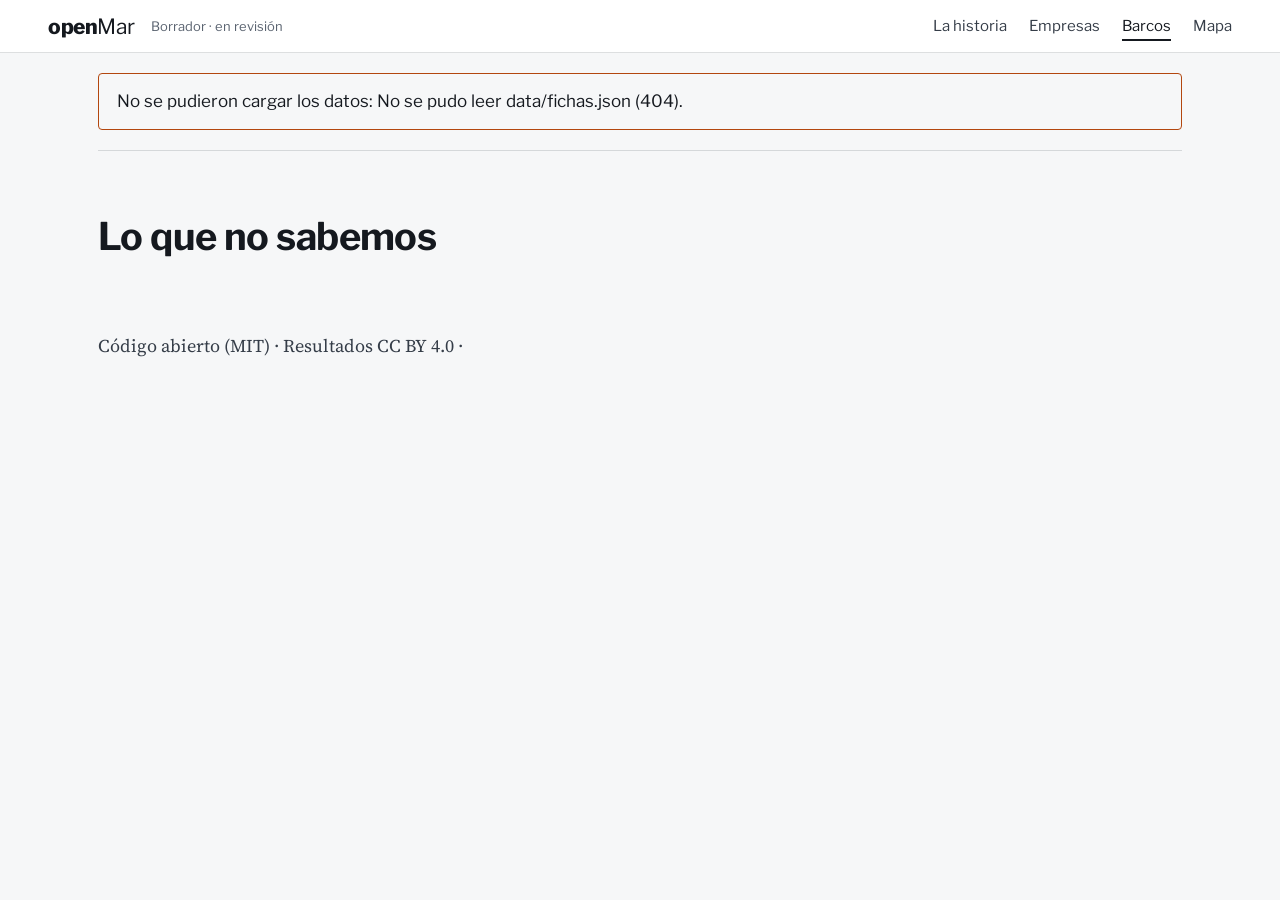
==== commit 68d2080a: "feat: lenguaje llano en tablero, fichas y mapa; menú con nombres claros Viajes en vez de mareas, cor" ====
--- a/site/buque.html
+++ b/site/buque.html
@@ -3,8 +3,8 @@
 <head>
   <meta charset="utf-8">
   <meta name="viewport" content="width=device-width, initial-scale=1">
-  <title>openMar · Ficha de buque</title>
-  <meta name="description" content="Ficha de un buque de la flota potera argentina: mareas, observadores a bordo, apagones de AIS y escalas en puerto, cruzados desde fuentes públicas.">
+  <title>openMar · Ficha de barco</title>
+  <meta name="description" content="Ficha de un barco de la flota calamarera argentina: viajes de pesca, observadores a bordo, cortes de señal y escalas en puerto, cruzados desde fuentes públicas.">
   <meta name="robots" content="noindex, nofollow">
   <meta name="theme-color" content="#ffffff">
   <link rel="icon" href="data:image/svg+xml,%3Csvg xmlns='http://www.w3.org/2000/svg' viewBox='0 0 32 32'%3E%3Crect width='32' height='32' rx='4' fill='%2315191f'/%3E%3Crect x='7' y='7' width='8' height='8' fill='%231d5fa6'/%3E%3Crect x='17' y='7' width='8' height='8' fill='%23ffffff' opacity='.35'/%3E%3Crect x='7' y='17' width='8' height='8' fill='%23ffffff' opacity='.35'/%3E%3Crect x='17' y='17' width='8' height='8' fill='%23ffffff' opacity='.35'/%3E%3C/svg%3E">
@@ -23,9 +23,9 @@
     <a class="top__brand" href="./">open<span>Mar</span></a>
     <p class="top__draft">Borrador · en revisión</p>
     <nav class="top__nav" aria-label="Secciones">
-      <a href="./">Relato</a>
-      <a href="tablero.html">Tablero</a>
-      <a href="buque.html" aria-current="page">Buques</a>
+      <a href="./">La historia</a>
+      <a href="tablero.html">Empresas</a>
+      <a href="buque.html" aria-current="page">Barcos</a>
       <a href="mapa.html">Mapa</a>
     </nav>
   </header>
@@ -34,50 +34,50 @@
     <!-- Ficha de un buque: se completa desde data/fichas.json -->
     <article id="vessel" hidden>
       <header class="vhead">
-        <p class="kicker">Ficha de buque · <span data-n="temporada">–</span></p>
+        <p class="kicker">Ficha de barco · <span data-n="temporada">–</span></p>
         <h1 class="vhead__name" id="v-name"></h1>
         <p class="vhead__meta" id="v-meta"></p>
         <p class="vhead__status" id="v-status"></p>
         <p class="vhead__summary" id="v-summary"></p>
-        <p class="vhead__links"><a class="btn" id="v-map" href="mapa.html">Ver en el mapa →</a> <a class="btn btn--ghost" href="buque.html">Todos los buques</a></p>
+        <p class="vhead__links"><a class="btn" id="v-map" href="mapa.html">Ver en el mapa →</a> <a class="btn btn--ghost" href="buque.html">Todos los barcos</a></p>
       </header>
 
-      <section class="kpis" aria-label="El buque contra la flota" id="v-kpis"></section>
+      <section class="kpis" aria-label="El barco comparado con la flota" id="v-kpis"></section>
 
       <section class="card-ind card-ind--wide timeline-card" aria-labelledby="tl-title">
         <h2 id="tl-title">Su año, en una línea</h2>
-        <p class="card-ind__q">Mareas informadas por el INIDEP, apagones de AIS y llegadas a puerto detectadas por Global Fishing Watch, sobre el mismo calendario.</p>
+        <p class="card-ind__q">Viajes de pesca informados por el instituto de investigación pesquera del Estado (INIDEP), cortes de la señal abierta de posición (la que cualquiera puede seguir en internet) y llegadas a puerto detectadas por Global Fishing Watch, sobre el mismo calendario.</p>
         <div class="timeline" id="timeline" role="group" aria-labelledby="tl-title"></div>
         <ul class="tl-legend" id="tl-legend"></ul>
-        <p class="how"><strong>Cómo se lee:</strong> cada barra es una marea, del día de salida al de regreso. Las mareas llegan hasta el corte del informe del INIDEP; las escalas y los apagones cubren todo el año.</p>
+        <p class="how"><strong>Cómo se lee:</strong> cada barra es un viaje, del día de salida al de regreso. Los viajes llegan hasta la fecha del último informe del INIDEP; las escalas y los cortes de señal cubren todo el año.</p>
       </section>
 
       <section class="panel-grid">
         <article class="card-ind">
           <h2>¿Llevó observador?</h2>
-          <p class="card-ind__q">Viajes con observador del INIDEP, año por año. La barra entera es el 100 % de los viajes del buque.</p>
+          <p class="card-ind__q">Viajes con observador a bordo, año por año. La barra entera es el 100 % de los viajes del barco.</p>
           <ol class="series__bars" id="v-series" aria-label="Porcentaje de viajes con observador por año"></ol>
-          <p class="how"><strong>Cómo se calcula:</strong> 2021–2024, Tabla 9 del informe de observadores 2024. Temporada, Anexo 1 del ITO 026/2025.</p>
+          <p class="how"><strong>Cómo se calcula:</strong> 2021–2024, Tabla 9 del informe de observadores 2024 del INIDEP. Temporada, Anexo 1 del ITO 026/2025.</p>
         </article>
 
         <article class="card-ind">
           <h2>Registro</h2>
-          <p class="card-ind__q">Lo que dice el Registro de Flota Pesquera. El armador es la empresa titular del permiso, no necesariamente el dueño final.</p>
+          <p class="card-ind__q">Lo que dice el Registro de Flota Pesquera. El armador es la empresa titular del permiso de pesca, que no necesariamente es el dueño final.</p>
           <dl class="facts" id="v-registry"></dl>
           <p class="how"><strong>Fuente:</strong> Registro de Flota Pesquera (CPA y Sin Azul No Hay Verde). El origen del capital no es una señal en openMar: las reglas son las mismas para todas las empresas.</p>
         </article>
       </section>
 
       <section class="card-ind card-ind--wide" aria-labelledby="trips-title">
-        <h2 id="trips-title">Mareas de la temporada</h2>
+        <h2 id="trips-title">Viajes de la temporada</h2>
         <div class="table-wrap" tabindex="0" role="region" aria-labelledby="trips-title">
           <table class="table table--plain" id="v-trips"></table>
         </div>
       </section>
 
       <section class="card-ind card-ind--wide" aria-labelledby="gaps-title">
-        <h2 id="gaps-title">Apagones de AIS</h2>
-        <p class="card-ind__q">Cortes de <span data-n="reglas.horas_minimas_apagon">–</span> horas o más en la señal de posición. Un apagón no es una infracción: puede ser una falla, mala recepción o un apagado a propósito.</p>
+        <h2 id="gaps-title">Cortes de señal</h2>
+        <p class="card-ind__q">Veces en que la señal abierta de posición se cortó por <span data-n="reglas.horas_minimas_apagon">–</span> horas o más. Un corte, por sí solo, no prueba una infracción: puede ser una falla, mala recepción o un apagado a propósito.</p>
         <div class="table-wrap" tabindex="0" role="region" aria-labelledby="gaps-title">
           <table class="table table--plain" id="v-gaps"></table>
         </div>
@@ -85,7 +85,7 @@
 
       <section class="card-ind card-ind--wide" aria-labelledby="ports-title">
         <h2 id="ports-title">Llegadas a puerto</h2>
-        <p class="card-ind__q">Escalas de confianza alta detectadas por AIS. Una escala no es necesariamente una descarga.</p>
+        <p class="card-ind__q">Escalas de confianza alta detectadas con la señal abierta. Una escala no es necesariamente una descarga.</p>
         <div class="table-wrap" tabindex="0" role="region" aria-labelledby="ports-title">
           <table class="table table--plain" id="v-ports"></table>
         </div>
@@ -96,14 +96,14 @@
     <!-- Índice: sin buque elegido, o con uno que no existe -->
     <section id="directory" hidden aria-labelledby="dir-title">
       <header class="board__head">
-        <p class="kicker">Buques · <span data-n="temporada">–</span></p>
+        <p class="kicker">Barcos · <span data-n="temporada">–</span></p>
         <h1 class="board__title" id="dir-title">Una ficha por barco</h1>
-        <p class="board__lede">Todo lo que se sabe de cada buque de la flota potera, cruzado entre fuentes públicas. Para citar un barco en una nota, linkeá su ficha.</p>
+        <p class="board__lede">Todo lo que se sabe de cada barco de la flota calamarera, cruzado entre fuentes públicas. Para citar un barco en una nota, linkeá su ficha.</p>
         <p class="notice" id="dir-notice" hidden></p>
       </header>
       <label class="search">
-        <span class="sr-only">Buscar buque o empresa</span>
-        <input type="search" id="dir-search" placeholder="Buscar buque o empresa" autocomplete="off">
+        <span class="sr-only">Buscar barco o empresa</span>
+        <input type="search" id="dir-search" placeholder="Buscar barco o empresa" autocomplete="off">
       </label>
       <p class="how" id="dir-count" aria-live="polite"></p>
       <ul class="directory" id="dir-list"></ul>
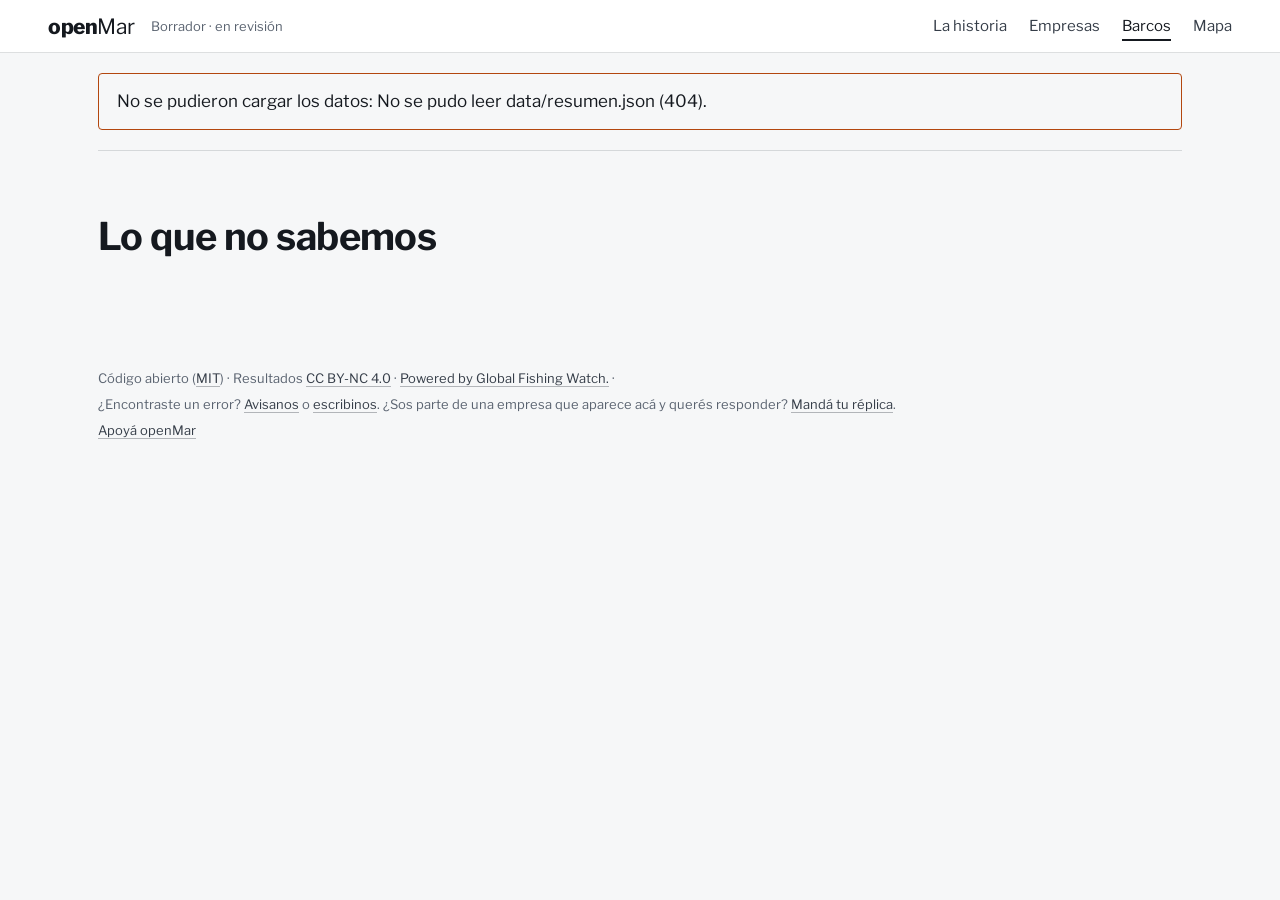
==== commit 561b8b8d: "feat: tarjetas para compartir, pie con licencia, corrección, réplica y aporte - Open Graph y Twitter" ====
--- a/site/buque.html
+++ b/site/buque.html
@@ -5,6 +5,23 @@
   <meta name="viewport" content="width=device-width, initial-scale=1">
   <title>openMar · Ficha de barco</title>
   <meta name="description" content="Ficha de un barco de la flota calamarera argentina: viajes de pesca, observadores a bordo, cortes de señal y escalas en puerto, cruzados desde fuentes públicas.">
+  <link rel="canonical" href="https://openmar.example/buque">
+  <meta property="og:type" content="website">
+  <meta property="og:site_name" content="openMar">
+  <meta property="og:locale" content="es_AR">
+  <meta property="og:title" content="Ficha de barco · openMar">
+  <meta property="og:description" content="Ficha de un barco de la flota calamarera argentina: viajes de pesca, observadores a bordo, cortes de señal y escalas en puerto, cruzados desde fuentes públicas.">
+  <meta property="og:url" content="https://openmar.example/buque">
+  <meta property="og:image" content="https://openmar.example/img/compartir.png">
+  <meta property="og:image:type" content="image/png">
+  <meta property="og:image:width" content="1200">
+  <meta property="og:image:height" content="630">
+  <meta property="og:image:alt" content="openMar: en la temporada de calamar 2025, sólo 1 de cada 15 viajes de la flota argentina llevó un observador del Estado a bordo.">
+  <meta name="twitter:card" content="summary_large_image">
+  <meta name="twitter:title" content="Ficha de barco · openMar">
+  <meta name="twitter:description" content="Ficha de un barco de la flota calamarera argentina: viajes de pesca, observadores a bordo, cortes de señal y escalas en puerto, cruzados desde fuentes públicas.">
+  <meta name="twitter:image" content="https://openmar.example/img/compartir.png">
+  <meta name="twitter:image:alt" content="openMar: en la temporada de calamar 2025, sólo 1 de cada 15 viajes de la flota argentina llevó un observador del Estado a bordo.">
   <meta name="robots" content="noindex, nofollow">
   <meta name="theme-color" content="#ffffff">
   <link rel="icon" href="data:image/svg+xml,%3Csvg xmlns='http://www.w3.org/2000/svg' viewBox='0 0 32 32'%3E%3Crect width='32' height='32' rx='4' fill='%2315191f'/%3E%3Crect x='7' y='7' width='8' height='8' fill='%231d5fa6'/%3E%3Crect x='17' y='7' width='8' height='8' fill='%23ffffff' opacity='.35'/%3E%3Crect x='7' y='17' width='8' height='8' fill='%23ffffff' opacity='.35'/%3E%3Crect x='17' y='17' width='8' height='8' fill='%23ffffff' opacity='.35'/%3E%3C/svg%3E">
@@ -13,6 +30,8 @@
   <link href="https://fonts.googleapis.com/css2?family=Libre+Franklin:wght@400;500;600;700;800&family=Source+Serif+4:opsz,wght@8..60,400;8..60,600&display=swap" rel="stylesheet">
   <link href="tokens.css" rel="stylesheet">
   <link href="cabecera.css" rel="stylesheet">
+  <link href="pie.css" rel="stylesheet">
+  <script src="enlaces.js" defer></script>
   <link href="relato.css" rel="stylesheet">
   <link href="tablero.css" rel="stylesheet">
   <link href="buque.css" rel="stylesheet">
@@ -91,6 +110,13 @@
         </div>
         <p class="how" id="ports-note" hidden><strong>*</strong> Global Fishing Watch no trae el nombre de ese puerto en la escala; se completó con el de otras escalas del mismo puerto.</p>
       </section>
+
+      <!-- Canal de corrección y réplica: enlaces.js completa el nombre del barco en los formularios -->
+      <section class="respond" aria-labelledby="respond-title">
+        <h2 id="respond-title">¿Algo de esta ficha no está bien?</h2>
+        <p>¿Encontraste un error? <a href="https://github.com/eroveda/openMar/issues/new?template=correccion.yml" data-issue="correccion">Avisanos con la fuente que lo muestra</a><span data-enlace="correo" hidden> o <a>escribinos</a></span>. Si el dato está mal, lo corregimos y queda anotado qué cambió.</p>
+        <p>¿Sos parte de la empresa o de la tripulación y querés dar tu versión? <a href="https://github.com/eroveda/openMar/issues/new?template=replica.yml" data-issue="replica">Mandá tu réplica</a>. La leemos antes de la próxima actualización de los datos.</p>
+      </section>
     </article>
 
     <!-- Índice: sin buque elegido, o con uno que no existe -->
@@ -114,7 +140,11 @@
         <h2 id="limits-title">Lo que no sabemos</h2>
       </div>
       <ul class="limits" id="limits"></ul>
-      <p class="foot">Código abierto (MIT) · Resultados CC BY 4.0 · <span id="generated"></span></p>
+      <div class="foot">
+        <p>Código abierto (<a href="https://github.com/eroveda/openMar/blob/main/LICENSE">MIT</a>) · Resultados <a href="https://github.com/eroveda/openMar/blob/main/LICENSE-DATOS.md">CC BY-NC 4.0</a> · <a href="https://globalfishingwatch.org" rel="noopener">Powered by Global Fishing Watch.</a> · <span id="generated"></span></p>
+        <p>¿Encontraste un error? <a href="https://github.com/eroveda/openMar/issues/new?template=correccion.yml" data-issue="correccion">Avisanos</a><span data-enlace="correo" hidden> o <a>escribinos</a></span>. ¿Sos parte de una empresa que aparece acá y querés responder? <a href="https://github.com/eroveda/openMar/issues/new?template=replica.yml" data-issue="replica">Mandá tu réplica</a>.</p>
+        <p data-enlace="cafecito" hidden><a>Apoyá openMar</a></p>
+      </div>
     </section>
   </main>
 
--- a/site/cabecera.css
+++ b/site/cabecera.css
@@ -16,3 +16,4 @@
 .top a:focus-visible { outline: 2px solid var(--zee); outline-offset: 3px; border-radius: 2px; }
 @media (max-width: 860px) { .top__draft { display: none; } }
 @media (max-width: 420px) { .top { gap: 12px; } .top__nav { gap: 14px; font-size: 14px; } }
+@media (max-width: 370px) { .top { padding: 0 12px; } .top__nav { gap: 10px; font-size: 13.5px; } .top__brand { font-size: 19px; } }
--- a/site/pie.css
+++ b/site/pie.css
@@ -0,0 +1,55 @@
+/* Pie, canal de corrección y réplica, aporte y cita. Discreto: texto, no banners. */
+.foot p,
+.chapter .foot p {
+  margin: 0 0 6px;
+  font-family: var(--font-body);
+  font-size: 13px;
+  line-height: 1.55;
+  color: var(--ink-3);
+}
+.foot a,
+.respond a,
+.cite a,
+.support a { color: var(--ink-2); text-underline-offset: 3px; text-decoration-color: var(--line-strong); }
+.foot a:hover,
+.respond a:hover,
+.cite a:hover,
+.support a:hover { color: var(--zee); text-decoration-color: currentColor; }
+.foot a:focus-visible,
+.respond a:focus-visible,
+.cite a:focus-visible,
+.support a:focus-visible { outline: 2px solid var(--zee); outline-offset: 2px; }
+
+/* En la ficha y al cerrar la historia: una línea con filete arriba. */
+.respond,
+.support {
+  margin: 28px 0 0;
+  padding-top: 16px;
+  border-top: 1px solid var(--line);
+}
+.respond h2 { margin: 0 0 6px; font-family: var(--font-display); font-size: 16px; color: var(--ink); }
+.respond p,
+.support p,
+.chapter .support p {
+  margin: 0 0 6px;
+  font-family: var(--font-body);
+  font-size: 14px;
+  line-height: 1.55;
+  color: var(--ink-2);
+}
+
+/* Datos y cómo citar */
+.cite h3 { margin: 0 0 8px; font-family: var(--font-display); font-size: 17px; color: var(--ink); }
+.cite p,
+.chapter .cite p { font-family: var(--font-body); font-size: 14px; line-height: 1.55; color: var(--ink-2); margin: 0 0 8px; }
+.cite__text,
+.chapter .cite p.cite__text {
+  margin: 0;
+  padding: 10px 14px;
+  border-left: 3px solid var(--zee);
+  background: var(--sea-0);
+  font-family: var(--font-read);
+  font-size: 15px;
+  line-height: 1.5;
+  color: var(--ink);
+}
--- a/site/relato.css
+++ b/site/relato.css
@@ -17,7 +17,6 @@
 .hero__title em { display: block; margin-top: 0.35em; color: var(--ink-2); font-style: italic; font-weight: 500; }
 .hero__title em span { color: var(--gap); font-style: normal; }
 .hero__lede { max-width: 58ch; margin: 32px 0 0; color: var(--ink-2); font-size: clamp(16px, 1.6vw, 19px); }
-.hero__scroll { margin: 48px 0 0; color: var(--ink-3); font-size: 13px; letter-spacing: 0.08em; }
 
 /* ---------- Capítulos ---------- */
 .chapter {
@@ -88,7 +87,7 @@
 .series__note { margin: 10px 0 0; color: var(--ink-3); font-size: 12.5px; }
 .is-ready .chapter .series__fill { transform: scaleY(0); transition: transform 900ms var(--ease) 300ms; }
 .is-ready .chapter.is-in .series__fill { transform: none; }
-.caveat { padding: 12px 14px; border-left: 2px solid var(--amarillo); background: rgba(138, 90, 0, 0.06); border-radius: 0 8px 8px 0; font-size: 15px; }
+.caveat { padding: 12px 14px; background: rgba(138, 90, 0, 0.06); border-radius: 4px; font-size: 15px; }
 
 .bars { display: grid; gap: 18px; padding: 28px; border: 1px solid var(--line); border-radius: 4px; background: var(--sea-1); }
 .bars__title { margin: 0; color: var(--ink-3); font-size: 12px; letter-spacing: 0.14em; text-transform: uppercase; }
@@ -107,10 +106,10 @@
 .cards { list-style: none; margin: 0; padding: 0; display: grid; grid-template-columns: repeat(auto-fill, minmax(250px, 1fr)); gap: 14px; }
 .card a {
   display: grid; gap: 4px; height: 100%; padding: 20px; text-decoration: none;
-  border: 1px solid var(--line); border-left: 3px solid var(--rojo); border-radius: 4px; background: var(--sea-1);
+  border: 1px solid var(--line); border-radius: 4px; background: var(--sea-1);
   transition: border-color 200ms var(--ease), transform 200ms var(--ease), background 200ms var(--ease);
 }
-.card a:hover { border-color: var(--line-strong); border-left-color: var(--rojo); background: var(--sea-2); transform: translateY(-2px); }
+.card a:hover { border-color: var(--line-strong); background: var(--sea-2); transform: translateY(-2px); }
 .card__name { font-weight: 600; font-size: 17px; }
 .card__owner { color: var(--ink-3); font-size: 12px; letter-spacing: 0.04em; text-transform: uppercase; }
 .card__big { margin-top: 12px; color: var(--rojo); font: 700 30px/1 var(--font-display); }
@@ -188,7 +187,6 @@
 .hero__title em { margin-top: 0.3em; color: var(--ink-2); font-style: normal; font-weight: 400; }
 .hero__lede { font-family: var(--font-read); font-size: clamp(18px, 1.7vw, 21px); color: var(--ink); }
 .hero__lede--small { font-family: var(--font-body); font-size: 15px; color: var(--ink-3); }
-.hero__scroll { display: none; }
 
 .chapter h2 { font: 700 clamp(26px, 3vw, 38px)/1.12 var(--font-display); letter-spacing: -0.015em; text-wrap: balance; }
 .chapter p { font-family: var(--font-read); font-size: 18px; line-height: 1.6; color: var(--ink-2); text-wrap: pretty; }
@@ -240,3 +238,10 @@
 .limits strong { color: var(--ink); }
 
 ::selection { background: var(--zee); color: var(--sea-0); }
+.bar__fill--con, .bar__fill--sin { background: var(--gap); }
+.zones__tag--can, .zones__tag--cant { background: var(--sea-1) !important; }
+.dots-legend { list-style: none; display: flex; flex-wrap: wrap; gap: 6px 20px; margin: 14px 0 0; padding: 0; color: var(--ink-2); font-size: 14px; }
+.dots-legend li { display: flex; align-items: center; gap: 8px; }
+.dots-legend i { width: 14px; height: 14px; border-radius: 50%; }
+.dots-legend .is-obs { background: var(--zee); }
+.dots-legend .is-never { border: 1.5px solid var(--cell-line); }
--- a/site/tablero.css
+++ b/site/tablero.css
@@ -82,6 +82,8 @@
 .pill--rojo { background: rgba(179, 71, 15, 0.18); color: var(--rojo); }
 
 .is-board .chapter--limits { padding-top: 64px; }
+.ports-block { margin-top: 14px; }
+.board__lede a { color: var(--zee); text-underline-offset: 3px; }
 
 @media (max-width: 960px) {
   .kpis { grid-template-columns: repeat(2, minmax(0, 1fr)); }
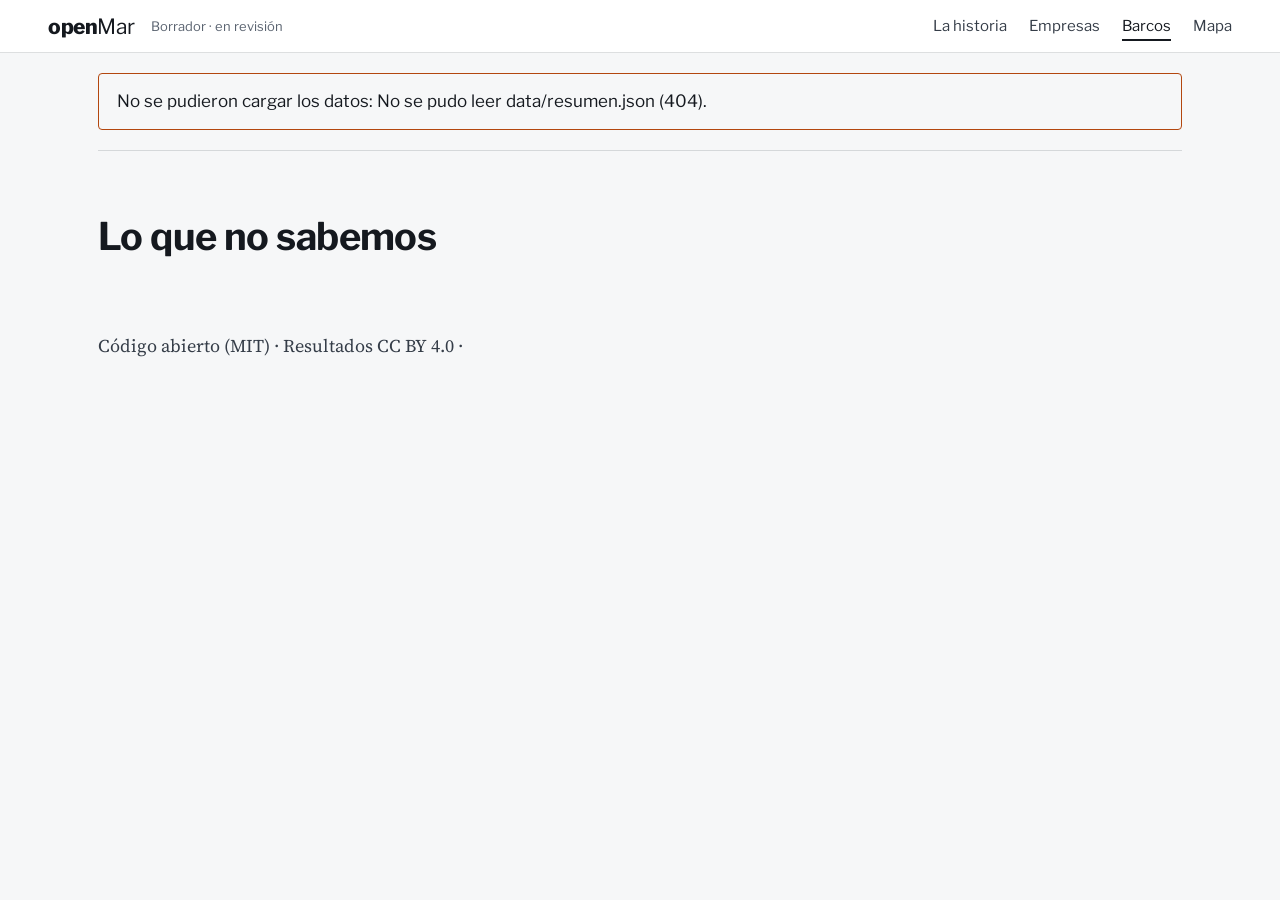
==== commit 5d704140: "fix: el total de cortes como única cifra por barco en todas las páginas La historia, el tablero, las" ====
--- a/site/buque.html
+++ b/site/buque.html
@@ -5,23 +5,6 @@
   <meta name="viewport" content="width=device-width, initial-scale=1">
   <title>openMar · Ficha de barco</title>
   <meta name="description" content="Ficha de un barco de la flota calamarera argentina: viajes de pesca, observadores a bordo, cortes de señal y escalas en puerto, cruzados desde fuentes públicas.">
-  <link rel="canonical" href="https://openmar.example/buque">
-  <meta property="og:type" content="website">
-  <meta property="og:site_name" content="openMar">
-  <meta property="og:locale" content="es_AR">
-  <meta property="og:title" content="Ficha de barco · openMar">
-  <meta property="og:description" content="Ficha de un barco de la flota calamarera argentina: viajes de pesca, observadores a bordo, cortes de señal y escalas en puerto, cruzados desde fuentes públicas.">
-  <meta property="og:url" content="https://openmar.example/buque">
-  <meta property="og:image" content="https://openmar.example/img/compartir.png">
-  <meta property="og:image:type" content="image/png">
-  <meta property="og:image:width" content="1200">
-  <meta property="og:image:height" content="630">
-  <meta property="og:image:alt" content="openMar: en la temporada de calamar 2025, sólo 1 de cada 15 viajes de la flota argentina llevó un observador del Estado a bordo.">
-  <meta name="twitter:card" content="summary_large_image">
-  <meta name="twitter:title" content="Ficha de barco · openMar">
-  <meta name="twitter:description" content="Ficha de un barco de la flota calamarera argentina: viajes de pesca, observadores a bordo, cortes de señal y escalas en puerto, cruzados desde fuentes públicas.">
-  <meta name="twitter:image" content="https://openmar.example/img/compartir.png">
-  <meta name="twitter:image:alt" content="openMar: en la temporada de calamar 2025, sólo 1 de cada 15 viajes de la flota argentina llevó un observador del Estado a bordo.">
   <meta name="robots" content="noindex, nofollow">
   <meta name="theme-color" content="#ffffff">
   <link rel="icon" href="data:image/svg+xml,%3Csvg xmlns='http://www.w3.org/2000/svg' viewBox='0 0 32 32'%3E%3Crect width='32' height='32' rx='4' fill='%2315191f'/%3E%3Crect x='7' y='7' width='8' height='8' fill='%231d5fa6'/%3E%3Crect x='17' y='7' width='8' height='8' fill='%23ffffff' opacity='.35'/%3E%3Crect x='7' y='17' width='8' height='8' fill='%23ffffff' opacity='.35'/%3E%3Crect x='17' y='17' width='8' height='8' fill='%23ffffff' opacity='.35'/%3E%3C/svg%3E">
@@ -30,8 +13,6 @@
   <link href="https://fonts.googleapis.com/css2?family=Libre+Franklin:wght@400;500;600;700;800&family=Source+Serif+4:opsz,wght@8..60,400;8..60,600&display=swap" rel="stylesheet">
   <link href="tokens.css" rel="stylesheet">
   <link href="cabecera.css" rel="stylesheet">
-  <link href="pie.css" rel="stylesheet">
-  <script src="enlaces.js" defer></script>
   <link href="relato.css" rel="stylesheet">
   <link href="tablero.css" rel="stylesheet">
   <link href="buque.css" rel="stylesheet">
@@ -68,7 +49,7 @@
         <p class="card-ind__q">Viajes de pesca informados por el instituto de investigación pesquera del Estado (INIDEP), cortes de la señal abierta de posición (la que cualquiera puede seguir en internet) y llegadas a puerto detectadas por Global Fishing Watch, sobre el mismo calendario.</p>
         <div class="timeline" id="timeline" role="group" aria-labelledby="tl-title"></div>
         <ul class="tl-legend" id="tl-legend"></ul>
-        <p class="how"><strong>Cómo se lee:</strong> cada barra es un viaje, del día de salida al de regreso. Los viajes llegan hasta la fecha del último informe del INIDEP; las escalas y los cortes de señal cubren todo el año.</p>
+        <p class="how"><strong>Cómo se lee:</strong> cada barra es un viaje, del día de salida al de regreso. Los viajes llegan hasta <span data-opcional>el <span data-n="relato.temporada.fecha_corte" data-fmt="fecha">–</span>, </span>el último regreso que informó el INIDEP; las escalas y los cortes de señal cubren todo el año.</p>
       </section>
 
       <section class="panel-grid">
@@ -110,13 +91,6 @@
         </div>
         <p class="how" id="ports-note" hidden><strong>*</strong> Global Fishing Watch no trae el nombre de ese puerto en la escala; se completó con el de otras escalas del mismo puerto.</p>
       </section>
-
-      <!-- Canal de corrección y réplica: enlaces.js completa el nombre del barco en los formularios -->
-      <section class="respond" aria-labelledby="respond-title">
-        <h2 id="respond-title">¿Algo de esta ficha no está bien?</h2>
-        <p>¿Encontraste un error? <a href="https://github.com/eroveda/openMar/issues/new?template=correccion.yml" data-issue="correccion">Avisanos con la fuente que lo muestra</a><span data-enlace="correo" hidden> o <a>escribinos</a></span>. Si el dato está mal, lo corregimos y queda anotado qué cambió.</p>
-        <p>¿Sos parte de la empresa o de la tripulación y querés dar tu versión? <a href="https://github.com/eroveda/openMar/issues/new?template=replica.yml" data-issue="replica">Mandá tu réplica</a>. La leemos antes de la próxima actualización de los datos.</p>
-      </section>
     </article>
 
     <!-- Índice: sin buque elegido, o con uno que no existe -->
@@ -140,11 +114,7 @@
         <h2 id="limits-title">Lo que no sabemos</h2>
       </div>
       <ul class="limits" id="limits"></ul>
-      <div class="foot">
-        <p>Código abierto (<a href="https://github.com/eroveda/openMar/blob/main/LICENSE">MIT</a>) · Resultados <a href="https://github.com/eroveda/openMar/blob/main/LICENSE-DATOS.md">CC BY-NC 4.0</a> · <a href="https://globalfishingwatch.org" rel="noopener">Powered by Global Fishing Watch.</a> · <span id="generated"></span></p>
-        <p>¿Encontraste un error? <a href="https://github.com/eroveda/openMar/issues/new?template=correccion.yml" data-issue="correccion">Avisanos</a><span data-enlace="correo" hidden> o <a>escribinos</a></span>. ¿Sos parte de una empresa que aparece acá y querés responder? <a href="https://github.com/eroveda/openMar/issues/new?template=replica.yml" data-issue="replica">Mandá tu réplica</a>.</p>
-        <p data-enlace="cafecito" hidden><a>Apoyá openMar</a></p>
-      </div>
+      <p class="foot">Código abierto (MIT) · Resultados CC BY 4.0 · <span id="generated"></span></p>
     </section>
   </main>
 
--- a/site/relato.css
+++ b/site/relato.css
@@ -207,6 +207,7 @@
 .figure-big { align-items: baseline; flex-wrap: wrap; gap: 8px; }
 .figure-big span { font: 800 clamp(44px, 5vw, 60px)/1 var(--font-display); color: var(--zee); }
 .figure-big small { font: 400 17px/1.3 var(--font-read); color: var(--ink); }
+.figure-big__when { margin-top: 10px !important; font-size: 15px; line-height: 1.45; }
 
 .bars { border-radius: 4px; background: var(--sea-1); }
 .bar__track { border-radius: 2px; background: var(--cell-off); }
--- a/site/tablero.css
+++ b/site/tablero.css
@@ -74,6 +74,7 @@
 .table tbody th, .table td { padding: 11px 14px; border-bottom: 1px solid var(--line); text-align: right; white-space: nowrap; }
 .table tbody th { text-align: left; font-weight: 500; white-space: normal; min-width: 220px; position: sticky; left: 0; background: var(--sea-1); }
 .table thead th:first-child { position: sticky; left: 0; z-index: 1; }
+.cell-detail { display: block; margin-top: 2px; color: var(--ink-3); font-size: 12px; white-space: normal; min-width: 200px; }
 .table tbody tr:hover { background: var(--sea-2); }
 .table tbody tr.is-aggregate th { color: var(--ink-3); font-style: italic; }
 .meter { display: inline-block; width: 46px; height: 6px; margin-right: 8px; vertical-align: middle; border-radius: 3px;
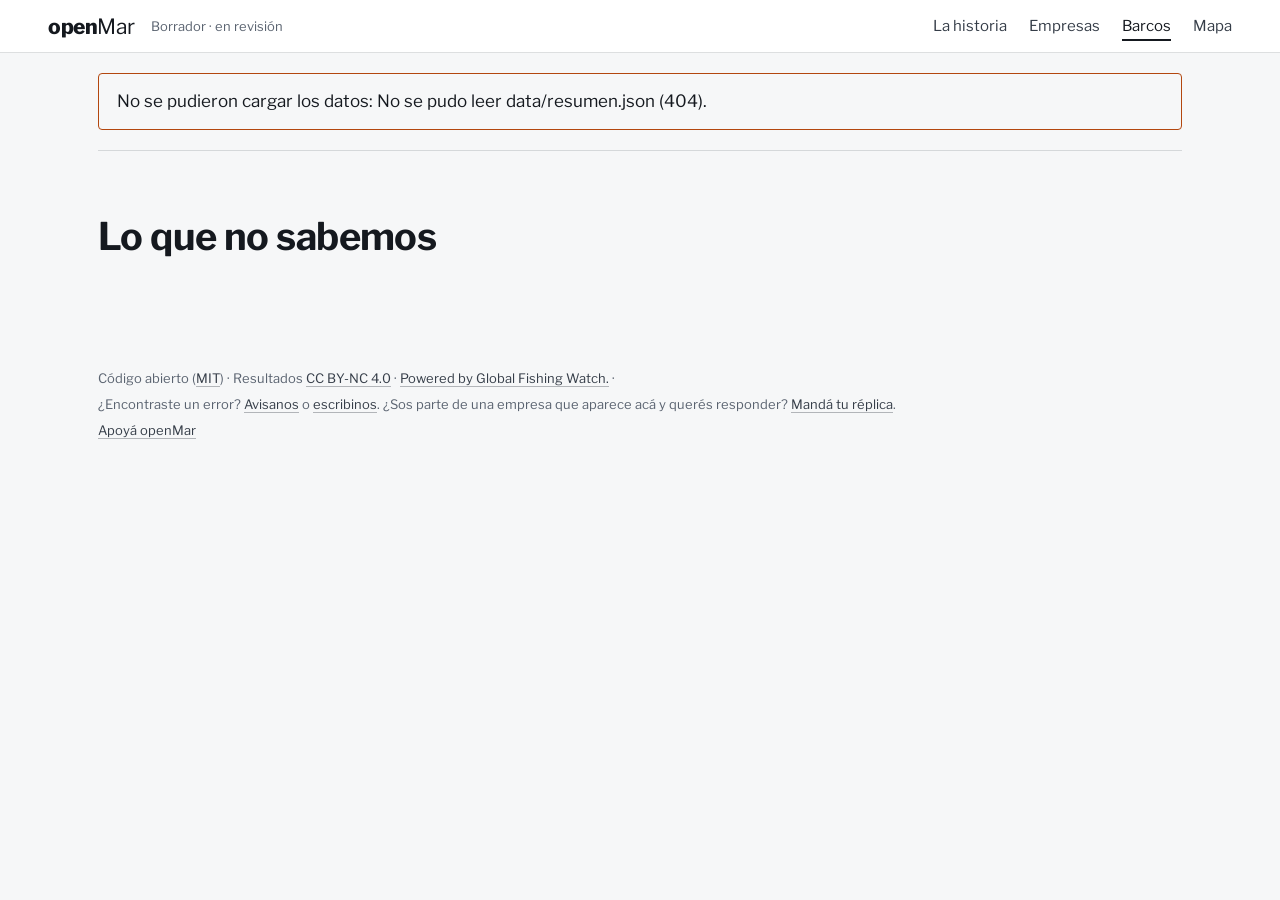
==== commit 21a52f22: "merge: capa de lanzamiento (tarjetas para compartir, licencia, corrección, aportes, CSV) Co-Authored" ====
--- a/site/buque.html
+++ b/site/buque.html
@@ -5,6 +5,23 @@
   <meta name="viewport" content="width=device-width, initial-scale=1">
   <title>openMar · Ficha de barco</title>
   <meta name="description" content="Ficha de un barco de la flota calamarera argentina: viajes de pesca, observadores a bordo, cortes de señal y escalas en puerto, cruzados desde fuentes públicas.">
+  <link rel="canonical" href="https://openmar.example/buque">
+  <meta property="og:type" content="website">
+  <meta property="og:site_name" content="openMar">
+  <meta property="og:locale" content="es_AR">
+  <meta property="og:title" content="Ficha de barco · openMar">
+  <meta property="og:description" content="Ficha de un barco de la flota calamarera argentina: viajes de pesca, observadores a bordo, cortes de señal y escalas en puerto, cruzados desde fuentes públicas.">
+  <meta property="og:url" content="https://openmar.example/buque">
+  <meta property="og:image" content="https://openmar.example/img/compartir.png">
+  <meta property="og:image:type" content="image/png">
+  <meta property="og:image:width" content="1200">
+  <meta property="og:image:height" content="630">
+  <meta property="og:image:alt" content="openMar: en la temporada de calamar 2025, sólo 1 de cada 15 viajes de la flota argentina llevó un observador del Estado a bordo.">
+  <meta name="twitter:card" content="summary_large_image">
+  <meta name="twitter:title" content="Ficha de barco · openMar">
+  <meta name="twitter:description" content="Ficha de un barco de la flota calamarera argentina: viajes de pesca, observadores a bordo, cortes de señal y escalas en puerto, cruzados desde fuentes públicas.">
+  <meta name="twitter:image" content="https://openmar.example/img/compartir.png">
+  <meta name="twitter:image:alt" content="openMar: en la temporada de calamar 2025, sólo 1 de cada 15 viajes de la flota argentina llevó un observador del Estado a bordo.">
   <meta name="robots" content="noindex, nofollow">
   <meta name="theme-color" content="#ffffff">
   <link rel="icon" href="data:image/svg+xml,%3Csvg xmlns='http://www.w3.org/2000/svg' viewBox='0 0 32 32'%3E%3Crect width='32' height='32' rx='4' fill='%2315191f'/%3E%3Crect x='7' y='7' width='8' height='8' fill='%231d5fa6'/%3E%3Crect x='17' y='7' width='8' height='8' fill='%23ffffff' opacity='.35'/%3E%3Crect x='7' y='17' width='8' height='8' fill='%23ffffff' opacity='.35'/%3E%3Crect x='17' y='17' width='8' height='8' fill='%23ffffff' opacity='.35'/%3E%3C/svg%3E">
@@ -13,6 +30,8 @@
   <link href="https://fonts.googleapis.com/css2?family=Libre+Franklin:wght@400;500;600;700;800&family=Source+Serif+4:opsz,wght@8..60,400;8..60,600&display=swap" rel="stylesheet">
   <link href="tokens.css" rel="stylesheet">
   <link href="cabecera.css" rel="stylesheet">
+  <link href="pie.css" rel="stylesheet">
+  <script src="enlaces.js" defer></script>
   <link href="relato.css" rel="stylesheet">
   <link href="tablero.css" rel="stylesheet">
   <link href="buque.css" rel="stylesheet">
@@ -91,6 +110,13 @@
         </div>
         <p class="how" id="ports-note" hidden><strong>*</strong> Global Fishing Watch no trae el nombre de ese puerto en la escala; se completó con el de otras escalas del mismo puerto.</p>
       </section>
+
+      <!-- Canal de corrección y réplica: enlaces.js completa el nombre del barco en los formularios -->
+      <section class="respond" aria-labelledby="respond-title">
+        <h2 id="respond-title">¿Algo de esta ficha no está bien?</h2>
+        <p>¿Encontraste un error? <a href="https://github.com/eroveda/openMar/issues/new?template=correccion.yml" data-issue="correccion">Avisanos con la fuente que lo muestra</a><span data-enlace="correo" hidden> o <a>escribinos</a></span>. Si el dato está mal, lo corregimos y queda anotado qué cambió.</p>
+        <p>¿Sos parte de la empresa o de la tripulación y querés dar tu versión? <a href="https://github.com/eroveda/openMar/issues/new?template=replica.yml" data-issue="replica">Mandá tu réplica</a>. La leemos antes de la próxima actualización de los datos.</p>
+      </section>
     </article>
 
     <!-- Índice: sin buque elegido, o con uno que no existe -->
@@ -114,7 +140,11 @@
         <h2 id="limits-title">Lo que no sabemos</h2>
       </div>
       <ul class="limits" id="limits"></ul>
-      <p class="foot">Código abierto (MIT) · Resultados CC BY 4.0 · <span id="generated"></span></p>
+      <div class="foot">
+        <p>Código abierto (<a href="https://github.com/eroveda/openMar/blob/main/LICENSE">MIT</a>) · Resultados <a href="https://github.com/eroveda/openMar/blob/main/LICENSE-DATOS.md">CC BY-NC 4.0</a> · <a href="https://globalfishingwatch.org" rel="noopener">Powered by Global Fishing Watch.</a> · <span id="generated"></span></p>
+        <p>¿Encontraste un error? <a href="https://github.com/eroveda/openMar/issues/new?template=correccion.yml" data-issue="correccion">Avisanos</a><span data-enlace="correo" hidden> o <a>escribinos</a></span>. ¿Sos parte de una empresa que aparece acá y querés responder? <a href="https://github.com/eroveda/openMar/issues/new?template=replica.yml" data-issue="replica">Mandá tu réplica</a>.</p>
+        <p data-enlace="cafecito" hidden><a>Apoyá openMar</a></p>
+      </div>
     </section>
   </main>
 
--- a/site/tokens.css
+++ b/site/tokens.css
@@ -13,7 +13,7 @@
   --gap: #b3470f;      /* cortes de señal */
   --rojo: #b3470f;     /* señales repetidas: el mismo óxido, sin rojo alarma */
   --amarillo: #8a5a00; /* escala en el exterior, avisos */
-  --verde: #8b95a1;    /* sin señales: gris, no "aprobado" */
+  --verde: #6b7480;    /* sin señales: gris, no "aprobado"; ≥3,4:1 sobre todos los fondos */
   --cell-off: #d9dde2;
   --cell-line: #9aa3ae;
   --zone-in: #e3edf7;
--- a/site/pie.css
+++ b/site/pie.css
@@ -0,0 +1,55 @@
+/* Pie, canal de corrección y réplica, aporte y cita. Discreto: texto, no banners. */
+.foot p,
+.chapter .foot p {
+  margin: 0 0 6px;
+  font-family: var(--font-body);
+  font-size: 13px;
+  line-height: 1.55;
+  color: var(--ink-3);
+}
+.foot a,
+.respond a,
+.cite a,
+.support a { color: var(--ink-2); text-underline-offset: 3px; text-decoration-color: var(--line-strong); }
+.foot a:hover,
+.respond a:hover,
+.cite a:hover,
+.support a:hover { color: var(--zee); text-decoration-color: currentColor; }
+.foot a:focus-visible,
+.respond a:focus-visible,
+.cite a:focus-visible,
+.support a:focus-visible { outline: 2px solid var(--zee); outline-offset: 2px; }
+
+/* En la ficha y al cerrar la historia: una línea con filete arriba. */
+.respond,
+.support {
+  margin: 28px 0 0;
+  padding-top: 16px;
+  border-top: 1px solid var(--line);
+}
+.respond h2 { margin: 0 0 6px; font-family: var(--font-display); font-size: 16px; color: var(--ink); }
+.respond p,
+.support p,
+.chapter .support p {
+  margin: 0 0 6px;
+  font-family: var(--font-body);
+  font-size: 14px;
+  line-height: 1.55;
+  color: var(--ink-2);
+}
+
+/* Datos y cómo citar */
+.cite h3 { margin: 0 0 8px; font-family: var(--font-display); font-size: 17px; color: var(--ink); }
+.cite p,
+.chapter .cite p { font-family: var(--font-body); font-size: 14px; line-height: 1.55; color: var(--ink-2); margin: 0 0 8px; }
+.cite__text,
+.chapter .cite p.cite__text {
+  margin: 0;
+  padding: 10px 14px;
+  border-left: 3px solid var(--zee);
+  background: var(--sea-0);
+  font-family: var(--font-read);
+  font-size: 15px;
+  line-height: 1.5;
+  color: var(--ink);
+}
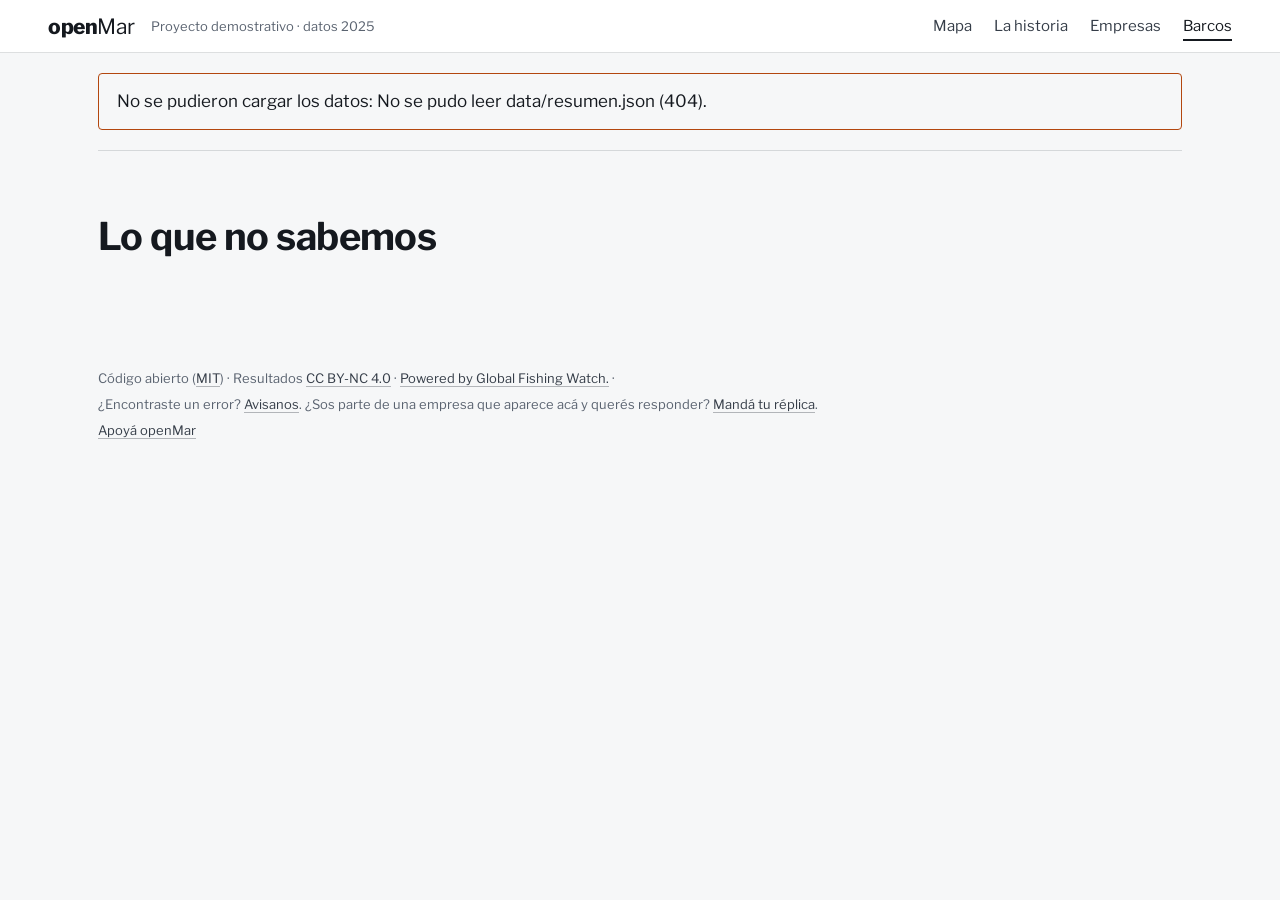
==== commit cce295aa: "feat: publicar el sitio en openmar.vercel.app con el mapa como portada - El mapa pasa a ser la porta" ====
--- a/site/buque.html
+++ b/site/buque.html
@@ -5,14 +5,14 @@
   <meta name="viewport" content="width=device-width, initial-scale=1">
   <title>openMar · Ficha de barco</title>
   <meta name="description" content="Ficha de un barco de la flota calamarera argentina: viajes de pesca, observadores a bordo, cortes de señal y escalas en puerto, cruzados desde fuentes públicas.">
-  <link rel="canonical" href="https://openmar.example/buque">
+  <link rel="canonical" href="https://openmar.vercel.app/buque">
   <meta property="og:type" content="website">
   <meta property="og:site_name" content="openMar">
   <meta property="og:locale" content="es_AR">
   <meta property="og:title" content="Ficha de barco · openMar">
   <meta property="og:description" content="Ficha de un barco de la flota calamarera argentina: viajes de pesca, observadores a bordo, cortes de señal y escalas en puerto, cruzados desde fuentes públicas.">
-  <meta property="og:url" content="https://openmar.example/buque">
-  <meta property="og:image" content="https://openmar.example/img/compartir.png">
+  <meta property="og:url" content="https://openmar.vercel.app/buque">
+  <meta property="og:image" content="https://openmar.vercel.app/img/compartir.png">
   <meta property="og:image:type" content="image/png">
   <meta property="og:image:width" content="1200">
   <meta property="og:image:height" content="630">
@@ -20,7 +20,7 @@
   <meta name="twitter:card" content="summary_large_image">
   <meta name="twitter:title" content="Ficha de barco · openMar">
   <meta name="twitter:description" content="Ficha de un barco de la flota calamarera argentina: viajes de pesca, observadores a bordo, cortes de señal y escalas en puerto, cruzados desde fuentes públicas.">
-  <meta name="twitter:image" content="https://openmar.example/img/compartir.png">
+  <meta name="twitter:image" content="https://openmar.vercel.app/img/compartir.png">
   <meta name="twitter:image:alt" content="openMar: en la temporada de calamar 2025, sólo 1 de cada 15 viajes de la flota argentina llevó un observador del Estado a bordo.">
   <meta name="robots" content="noindex, nofollow">
   <meta name="theme-color" content="#ffffff">
@@ -40,12 +40,12 @@
   <a class="skip" href="#ficha">Saltar al contenido</a>
   <header class="top">
     <a class="top__brand" href="./">open<span>Mar</span></a>
-    <p class="top__draft">Borrador · en revisión</p>
+    <p class="top__draft">Proyecto demostrativo · datos 2025</p>
     <nav class="top__nav" aria-label="Secciones">
-      <a href="./">La historia</a>
+      <a href="./">Mapa</a>
+      <a href="historia.html">La historia</a>
       <a href="tablero.html">Empresas</a>
       <a href="buque.html" aria-current="page">Barcos</a>
-      <a href="mapa.html">Mapa</a>
     </nav>
   </header>
 
@@ -58,7 +58,7 @@
         <p class="vhead__meta" id="v-meta"></p>
         <p class="vhead__status" id="v-status"></p>
         <p class="vhead__summary" id="v-summary"></p>
-        <p class="vhead__links"><a class="btn" id="v-map" href="mapa.html">Ver en el mapa →</a> <a class="btn btn--ghost" href="buque.html">Todos los barcos</a></p>
+        <p class="vhead__links"><a class="btn" id="v-map" href="./">Ver en el mapa →</a> <a class="btn btn--ghost" href="buque.html">Todos los barcos</a></p>
       </header>
 
       <section class="kpis" aria-label="El barco comparado con la flota" id="v-kpis"></section>
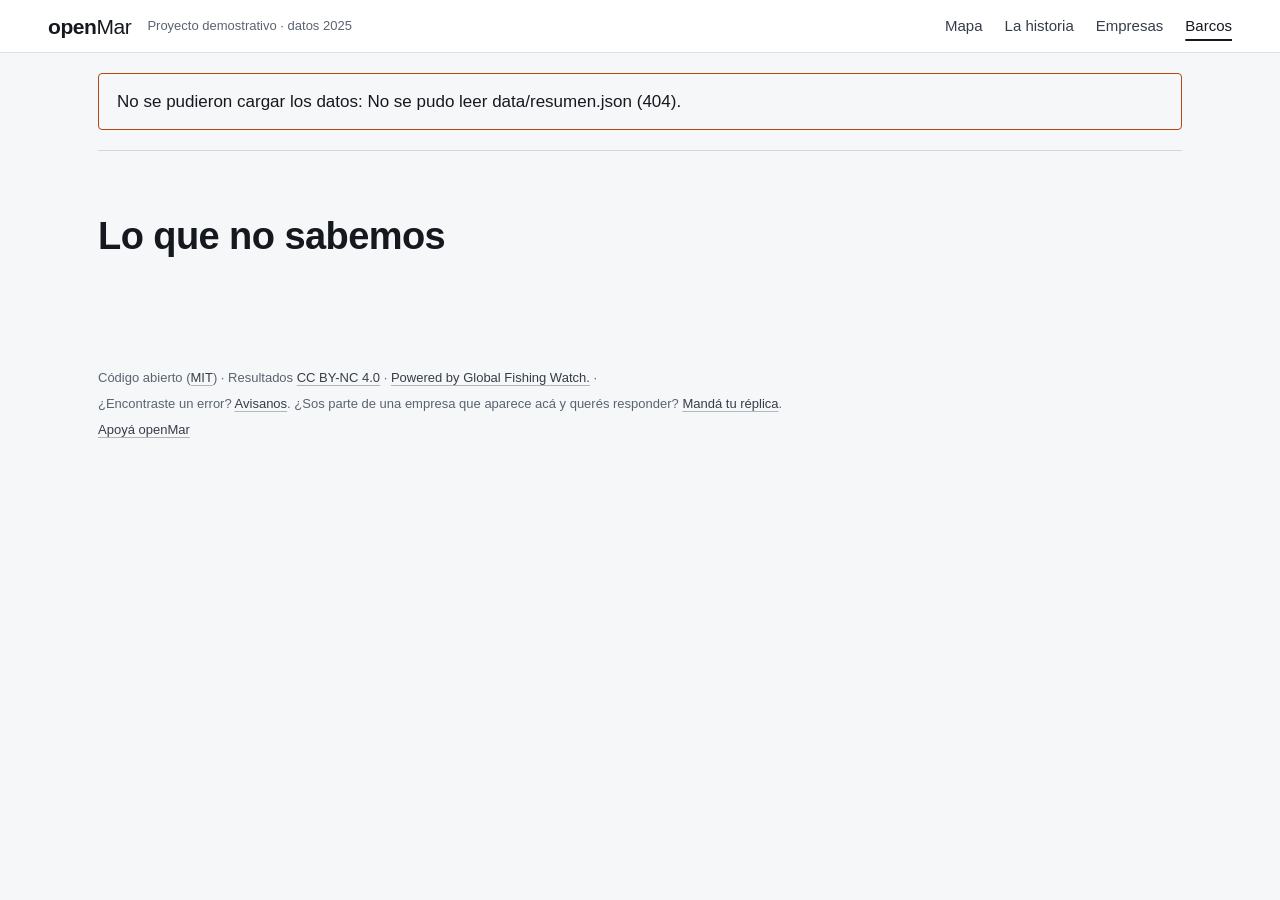
==== commit cbb73b43: "feat: publicar en mar-abierto.github.io con un robot diario de GitHub Actions Como alertaCuencas: el" ====
--- a/site/buque.html
+++ b/site/buque.html
@@ -2,17 +2,19 @@
 <html lang="es">
 <head>
   <meta charset="utf-8">
+  <meta http-equiv="Content-Security-Policy" content="default-src 'self'; script-src 'self'; style-src 'self' 'unsafe-inline' https://fonts.googleapis.com; font-src https://fonts.gstatic.com; img-src 'self' data: blob: https://tiles.openfreemap.org; connect-src 'self' https://tiles.openfreemap.org; worker-src blob:; child-src blob:; base-uri 'self'; object-src 'none'">
+  <meta name="referrer" content="strict-origin-when-cross-origin">
   <meta name="viewport" content="width=device-width, initial-scale=1">
   <title>openMar · Ficha de barco</title>
   <meta name="description" content="Ficha de un barco de la flota calamarera argentina: viajes de pesca, observadores a bordo, cortes de señal y escalas en puerto, cruzados desde fuentes públicas.">
-  <link rel="canonical" href="https://openmar.vercel.app/buque">
+  <link rel="canonical" href="https://mar-abierto.github.io/buque">
   <meta property="og:type" content="website">
   <meta property="og:site_name" content="openMar">
   <meta property="og:locale" content="es_AR">
   <meta property="og:title" content="Ficha de barco · openMar">
   <meta property="og:description" content="Ficha de un barco de la flota calamarera argentina: viajes de pesca, observadores a bordo, cortes de señal y escalas en puerto, cruzados desde fuentes públicas.">
-  <meta property="og:url" content="https://openmar.vercel.app/buque">
-  <meta property="og:image" content="https://openmar.vercel.app/img/compartir.png">
+  <meta property="og:url" content="https://mar-abierto.github.io/buque">
+  <meta property="og:image" content="https://mar-abierto.github.io/img/compartir.png">
   <meta property="og:image:type" content="image/png">
   <meta property="og:image:width" content="1200">
   <meta property="og:image:height" content="630">
@@ -20,7 +22,7 @@
   <meta name="twitter:card" content="summary_large_image">
   <meta name="twitter:title" content="Ficha de barco · openMar">
   <meta name="twitter:description" content="Ficha de un barco de la flota calamarera argentina: viajes de pesca, observadores a bordo, cortes de señal y escalas en puerto, cruzados desde fuentes públicas.">
-  <meta name="twitter:image" content="https://openmar.vercel.app/img/compartir.png">
+  <meta name="twitter:image" content="https://mar-abierto.github.io/img/compartir.png">
   <meta name="twitter:image:alt" content="openMar: en la temporada de calamar 2025, sólo 1 de cada 15 viajes de la flota argentina llevó un observador del Estado a bordo.">
   <meta name="robots" content="noindex, nofollow">
   <meta name="theme-color" content="#ffffff">
@@ -114,8 +116,8 @@
       <!-- Canal de corrección y réplica: enlaces.js completa el nombre del barco en los formularios -->
       <section class="respond" aria-labelledby="respond-title">
         <h2 id="respond-title">¿Algo de esta ficha no está bien?</h2>
-        <p>¿Encontraste un error? <a href="https://github.com/eroveda/openMar/issues/new?template=correccion.yml" data-issue="correccion">Avisanos con la fuente que lo muestra</a><span data-enlace="correo" hidden> o <a>escribinos</a></span>. Si el dato está mal, lo corregimos y queda anotado qué cambió.</p>
-        <p>¿Sos parte de la empresa o de la tripulación y querés dar tu versión? <a href="https://github.com/eroveda/openMar/issues/new?template=replica.yml" data-issue="replica">Mandá tu réplica</a>. La leemos antes de la próxima actualización de los datos.</p>
+        <p>¿Encontraste un error? <a href="https://github.com/mar-abierto/mar-abierto.github.io/issues/new?template=correccion.yml" data-issue="correccion">Avisanos con la fuente que lo muestra</a><span data-enlace="correo" hidden> o <a>escribinos</a></span>. Si el dato está mal, lo corregimos y queda anotado qué cambió.</p>
+        <p>¿Sos parte de la empresa o de la tripulación y querés dar tu versión? <a href="https://github.com/mar-abierto/mar-abierto.github.io/issues/new?template=replica.yml" data-issue="replica">Mandá tu réplica</a>. La leemos antes de la próxima actualización de los datos.</p>
       </section>
     </article>
 
@@ -141,8 +143,8 @@
       </div>
       <ul class="limits" id="limits"></ul>
       <div class="foot">
-        <p>Código abierto (<a href="https://github.com/eroveda/openMar/blob/main/LICENSE">MIT</a>) · Resultados <a href="https://github.com/eroveda/openMar/blob/main/LICENSE-DATOS.md">CC BY-NC 4.0</a> · <a href="https://globalfishingwatch.org" rel="noopener">Powered by Global Fishing Watch.</a> · <span id="generated"></span></p>
-        <p>¿Encontraste un error? <a href="https://github.com/eroveda/openMar/issues/new?template=correccion.yml" data-issue="correccion">Avisanos</a><span data-enlace="correo" hidden> o <a>escribinos</a></span>. ¿Sos parte de una empresa que aparece acá y querés responder? <a href="https://github.com/eroveda/openMar/issues/new?template=replica.yml" data-issue="replica">Mandá tu réplica</a>.</p>
+        <p>Código abierto (<a href="https://github.com/mar-abierto/mar-abierto.github.io/blob/main/LICENSE">MIT</a>) · Resultados <a href="https://github.com/mar-abierto/mar-abierto.github.io/blob/main/LICENSE-DATOS.md">CC BY-NC 4.0</a> · <a href="https://globalfishingwatch.org" rel="noopener">Powered by Global Fishing Watch.</a> · <span id="generated"></span></p>
+        <p>¿Encontraste un error? <a href="https://github.com/mar-abierto/mar-abierto.github.io/issues/new?template=correccion.yml" data-issue="correccion">Avisanos</a><span data-enlace="correo" hidden> o <a>escribinos</a></span>. ¿Sos parte de una empresa que aparece acá y querés responder? <a href="https://github.com/mar-abierto/mar-abierto.github.io/issues/new?template=replica.yml" data-issue="replica">Mandá tu réplica</a>.</p>
         <p data-enlace="cafecito" hidden><a>Apoyá openMar</a></p>
       </div>
     </section>
